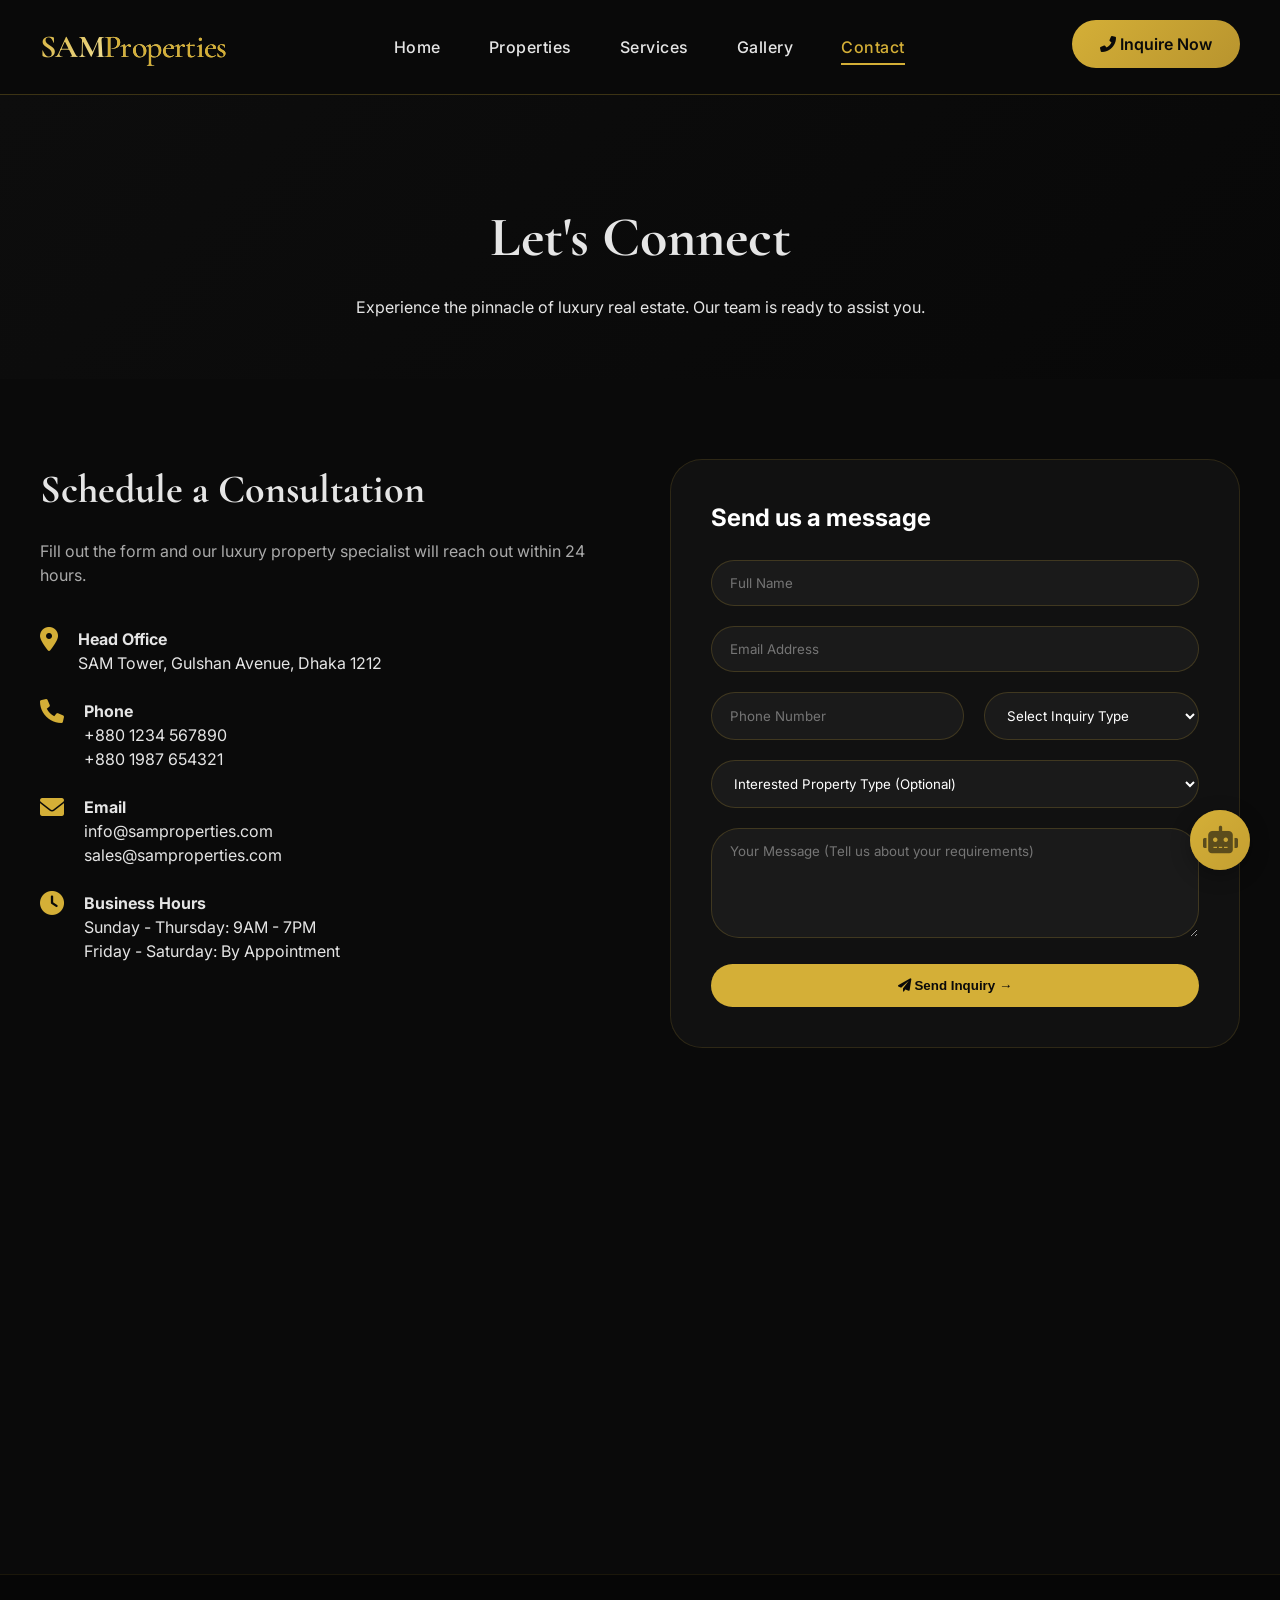
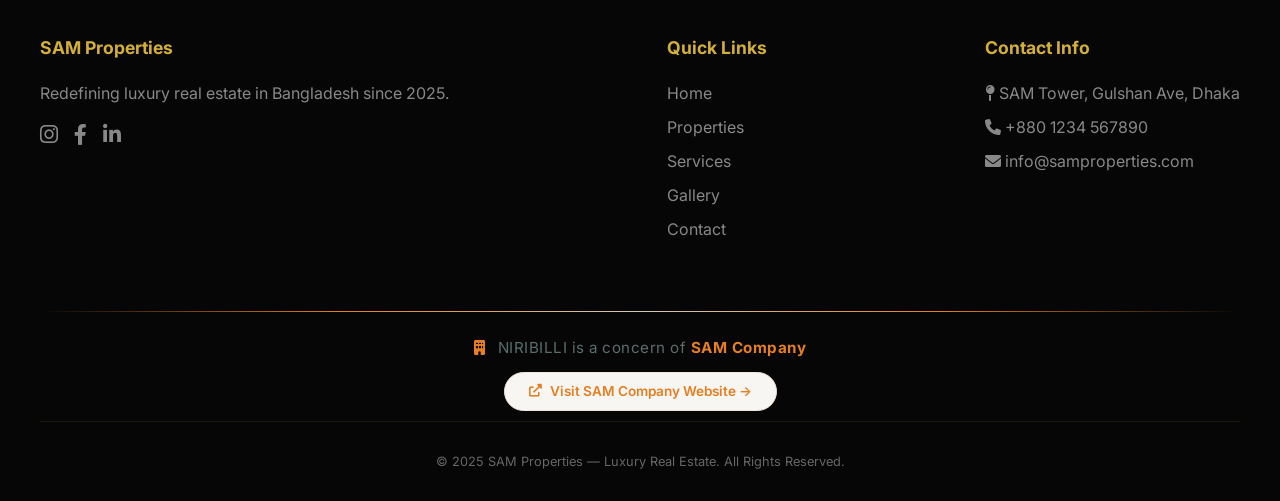
==== contact.html @ f9b3fdb7 "Integrate AI chat assistant into contact.html Added AI Property Assistant chat widget to contact pag" ====
<!DOCTYPE html>
<html lang="en">
<head>
  <meta charset="UTF-8">
  <meta name="viewport" content="width=device-width, initial-scale=1.0">
  <title>SAM Properties | Contact Us</title>
  <link rel="stylesheet" href="style.css">
  <link href="https://fonts.googleapis.com/css2?family=Cormorant+Garamond:wght@400;500;600;700&family=Inter:wght@300;400;500;600;700;800&display=swap" rel="stylesheet">
  <link rel="stylesheet" href="https://cdnjs.cloudflare.com/ajax/libs/font-awesome/6.0.0-beta3/css/all.min.css">
  <link rel="stylesheet" href="https://unpkg.com/aos@next/dist/aos.css" />
</head>
<body>
  <nav class="navbar">
    <div class="nav-container">
      <div class="logo">SAM<span>Properties</span></div>
      <ul class="nav-links">
        <li><a href="index.html">Home</a></li>
        <li><a href="properties.html">Properties</a></li>
        <li><a href="services.html">Services</a></li>
        <li><a href="gallery.html">Gallery</a></li>
        <li><a href="contact.html" class="active">Contact</a></li>
      </ul>
      <div class="nav-actions">
        <a href="contact.html" class="btn-luxury"><i class="fas fa-phone-alt"></i> Inquire Now</a>
      </div>
    </div>
  </nav>

  <section class="page-header">
    <div class="container">
      <h1 data-aos="fade-up">Let's Connect</h1>
      <p data-aos="fade-up" data-aos-delay="100">Experience the pinnacle of luxury real estate. Our team is ready to assist you.</p>
    </div>
  </section>

  <section class="contact-section">
    <div class="container">
      <div class="contact-wrapper">
        <div class="contact-info" data-aos="fade-right">
          <h2>Schedule a Consultation</h2>
          <p>Fill out the form and our luxury property specialist will reach out within 24 hours.</p>
          <div class="info-details">
            <div class="info-item">
              <i class="fas fa-map-marker-alt"></i>
              <div><strong>Head Office</strong><br>SAM Tower, Gulshan Avenue, Dhaka 1212</div>
            </div>
            <div class="info-item">
              <i class="fas fa-phone"></i>
              <div><strong>Phone</strong><br>+880 1234 567890<br>+880 1987 654321</div>
            </div>
            <div class="info-item">
              <i class="fas fa-envelope"></i>
              <div><strong>Email</strong><br>info@samproperties.com<br>sales@samproperties.com</div>
            </div>
            <div class="info-item">
              <i class="fas fa-clock"></i>
              <div><strong>Business Hours</strong><br>Sunday - Thursday: 9AM - 7PM<br>Friday - Saturday: By Appointment</div>
            </div>
          </div>
        </div>
        <div class="contact-form-wrapper" data-aos="fade-left">
          <h3>Send us a message</h3>
          <form id="contactForm">
            <div class="form-row">
              <input type="text" id="fullName" placeholder="Full Name" required>
              <input type="email" id="emailAddress" placeholder="Email Address" required>
            </div>
            <div class="form-row">
              <input type="tel" id="phoneNumber" placeholder="Phone Number" required>
              <select id="inquiryType" required>
                <option value="">Select Inquiry Type</option>
                <option value="buy">Looking to Buy</option>
                <option value="sell">Looking to Sell</option>
                <option value="invest">Investment Advisory</option>
                <option value="rent">Property Rental</option>
                <option value="other">Other</option>
              </select>
            </div>
                     <select id="propertyInterest" style="margin-bottom:20px; width:100%; padding:14px 18px; background:#1a1a1a; border:1px solid rgba(212,175,55,0.2); border-radius:28px; color:white;">
              <option value="">Interested Property Type (Optional)</option>
              <option value="apartment">Luxury Apartment</option>
              <option value="villa">Private Villa</option>
              <option value="penthouse">Penthouse</option>
              <option value="commercial">Commercial Space</option>
              <option value="land">Land/Plot</option>
            </select>
            

<!-- Extra fields for "Looking to Buy" – hidden by default -->
<div id="buyExtraFields" style="display: none;">
  <div class="form-row">
    <input type="text" id="buyPrice" placeholder="Expected Price (in Crore, e.g. 5.2)">
    <input type="text" id="buyPropertyName" placeholder="Exact Property Name">
  </div>
  <div class="form-row">
    <input type="text" id="buyArea" placeholder="Area (sq ft)">
    <input type="text" id="buyLocation" placeholder="Location (e.g. Gulshan, Banani)">
  </div>
</div>

            <textarea id="message" rows="5" placeholder="Your Message (Tell us about your requirements)" required></textarea>
            <button type="submit" class="btn-primary-full"><i class="fas fa-paper-plane"></i> Send Inquiry →</button>
          </form>
          <div id="formFeedback"></div>
        </div>
      </div>
    </div>
  </section>

  <section class="map-section">
    <iframe src="https://www.google.com/maps/embed?pb=!1m18!1m12!1m3!1d14602.588766248758!2d90.405822!3d23.780887!2m3!1f0!2f0!3f0!3m2!1i1024!2i768!4f13.1!3m3!1m2!1s0x3755c7e4b7c6b8e1%3A0x9b7e3f8c2a5d6e4f!2sGulshan%2C%20Dhaka!5e0!3m2!1sen!2sbd!4v1700000000000!5m2!1sen!2sbd" width="100%" height="400" style="border:0;" allowfullscreen="" loading="lazy"></iframe>
  </section>

  <footer>
    <div class="footer-container">
      <div class="footer-col">
        <h4>SAM Properties</h4>
        <p>Redefining luxury real estate in Bangladesh since 2025.</p>
        <div class="socials">
          <i class="fab fa-instagram"></i>
          <i class="fab fa-facebook-f"></i>
          <i class="fab fa-linkedin-in"></i>
        </div>
      </div>
      <div class="footer-col">
        <h4>Quick Links</h4>
        <a href="index.html">Home</a>
        <a href="properties.html">Properties</a>
        <a href="services.html">Services</a>
        <a href="gallery.html">Gallery</a>
        <a href="contact.html">Contact</a>
      </div>
      <div class="footer-col">
        <h4>Contact Info</h4>
        <p><i class="fas fa-map-pin"></i> SAM Tower, Gulshan Ave, Dhaka</p>
        <p><i class="fas fa-phone"></i> +880 1234 567890</p>
        <p><i class="fas fa-envelope"></i> info@samproperties.com</p>
      </div>
    </div>
    <div class="company-concern">
      <div class="concern-divider"></div>
      <div class="concern-content">
        <p class="concern-text"><i class="fas fa-building"></i> NIRIBILLI is a concern of <strong>SAM Company</strong></p>
        <a href="https://sambd.vercel.app" target="_blank" class="concern-link" rel="noopener noreferrer">
          <i class="fas fa-external-link-alt"></i> Visit SAM Company Website →
        </a>
      </div>
    </div>
    <div class="footer-bottom">© 2025 SAM Properties — Luxury Real Estate. All Rights Reserved.</div>
  </footer>
  <script src="https://unpkg.com/aos@next/dist/aos.js"></script>
  <script src="script.js"></script>

<!-- AI Property Assistant Widget -->
<div class="ai-chat-btn" id="aiChatBtn">
  <i class="fas fa-robot"></i>
  <span class="ai-pulse"></span>
</div>

<div class="ai-chat-widget" id="aiChatWidget">
  <div class="ai-chat-header">
    <i class="fas fa-robot"></i> SAM AI Assistant
    <button id="aiCloseChat"><i class="fas fa-times"></i></button>
  </div>
  <div class="ai-chat-messages" id="aiChatMessages">
    <div class="ai-message ai-bot">
      👋 Hi! I'm SAM AI. Ask me anything about our properties.<br>
      <strong>Examples:</strong><br>
      • "Show 3BHK villas in Gulshan under 10 crore"<br>
      • "Find apartments in Banani between 2 and 4 crore"<br>
      • "2 bedroom flat in Uttara above 1.5 crore"
    </div>
  </div>
  <div class="ai-chat-input">
    <input type="text" id="aiUserInput" placeholder="Ask me about properties...">
    <button id="aiSendBtn"><i class="fas fa-paper-plane"></i></button>
  </div>
</div>
  
</body>
</html>
---- style.css ----
* {
  margin: 0;
  padding: 0;
  box-sizing: border-box;
}

body {
  font-family: 'Inter', sans-serif;
  background: #0a0a0a;
  color: #e5e5e5;
  line-height: 1.5;
  overflow-x: hidden;
}

.container {
  max-width: 1280px;
  margin: 0 auto;
  padding: 0 40px;
}

/* ===== PREMIUM NAVIGATION ===== */
.navbar {
  background: rgba(10, 10, 10, 0.98);
  backdrop-filter: blur(12px);
  position: sticky;
  top: 0;
  z-index: 1000;
  border-bottom: 1px solid rgba(212, 175, 55, 0.25);
  transition: all 0.3s ease;
}

.nav-container {
  max-width: 1280px;
  margin: 0 auto;
  padding: 20px 40px;
  display: flex;
  justify-content: space-between;
  align-items: center;
  flex-wrap: wrap;
  gap: 20px;
}

.logo {
  font-family: 'Cormorant Garamond', serif;
  font-size: 2rem;
  font-weight: 700;
  letter-spacing: -0.02em;
  background: linear-gradient(135deg, #D4AF37, #F5E6A3, #D4AF37);
  -webkit-background-clip: text;
  background-clip: text;
  color: transparent;
}


/* Logo image styling */
.site-logo {
  max-height: 60px;      /* adjust to fit your navbar */
  width: auto;
  display: block;
}

/* If you want the logo to be clickable (link to home) */
.logo a {
  display: inline-block;
}


.logo span {
  font-weight: 500;
  color: #D4AF37;
  background: none;
}

.nav-links {
  display: flex;
  gap: 48px;
  list-style: none;
}

.nav-links a {
  text-decoration: none;
  font-weight: 500;
  color: #e5e5e5;
  transition: 0.3s;
  letter-spacing: 0.5px;
  position: relative;
}

.nav-links a::after {
  content: '';
  position: absolute;
  bottom: -8px;
  left: 0;
  width: 0;
  height: 2px;
  background: #D4AF37;
  transition: width 0.3s ease;
}

.nav-links a:hover::after,
.nav-links a.active::after {
  width: 100%;
}

.nav-links a:hover,
.nav-links a.active {
  color: #D4AF37;
}

.btn-luxury {
  background: linear-gradient(135deg, #D4AF37, #B8942E);
  border: none;
  color: #0a0a0a;
  padding: 12px 28px;
  border-radius: 40px;
  font-weight: 600;
  transition: all 0.3s;
  text-decoration: none;
  display: inline-block;
}

.btn-luxury:hover {
  transform: translateY(-2px);
  box-shadow: 0 10px 25px rgba(212, 175, 55, 0.3);
}

/* ===== HERO SECTION WITH SLIDER ===== */
.hero-luxury {
  position: relative;
  height: 90vh;
  min-height: 700px;
  overflow: hidden;
}

.hero-slider {
  position: absolute;
  top: 0;
  left: 0;
  width: 100%;
  height: 100%;
}

.slide {
  position: absolute;
  top: 0;
  left: 0;
  width: 100%;
  height: 100%;
  background-size: cover;
  background-position: center;
  opacity: 0;
  transition: opacity 1s ease;
}

.slide.active {
  opacity: 1;
}

.hero-overlay {
  position: absolute;
  inset: 0;
  background: linear-gradient(135deg, rgba(0,0,0,0.7) 0%, rgba(0,0,0,0.4) 100%);
  z-index: 1;
}

.hero-content {
  position: relative;
  z-index: 2;
  max-width: 700px;
  margin-left: 8%;
  height: 100%;
  display: flex;
  flex-direction: column;
  justify-content: center;
}

.hero-content::before {
  content: '';
  position: absolute;
  width: 400px;
  height: 400px;
  background: radial-gradient(circle, rgba(212,175,55,0.18), transparent 70%);
  top: 10%;
  left: -10%;
  z-index: -1;
  filter: blur(40px);
}

.hero-badge {
  background: rgba(212, 175, 55, 0.15);
  border: 1px solid rgba(212, 175, 55, 0.4);
  display: inline-block;
  padding: 8px 24px;
  border-radius: 40px;
  font-weight: 500;
  font-size: 0.8rem;
  color: #D4AF37;
  margin-bottom: 28px;
  letter-spacing: 2px;
  width: fit-content;
}

.hero-content h1 {
  font-family: 'Cormorant Garamond', serif;
  font-size: 5rem;
  font-weight: 700;
  line-height: 1.1;
  margin-bottom: 24px;
  color: white;
}

.hero-content h1 .gold {
  color: #D4AF37;
}


.hero-content h1 {
  letter-spacing: -2px;
}

.section-header h2 {
  letter-spacing: -1px;
}

.property-info p {
  line-height: 1.7;
  color: #b5b5b5;
}


.hero-content p {
  font-size: 1.1rem;
  margin-bottom: 40px;
  opacity: 0.85;
  max-width: 550px;
}

.slider-controls {
  position: absolute;
  bottom: 40px;
  right: 40px;
  z-index: 3;
  display: flex;
  gap: 12px;
}

.slider-controls button {
  width: 50px;
  height: 50px;
  border-radius: 50%;
  background: rgba(255,255,255,0.1);
  border: 1px solid rgba(212, 175, 55, 0.5);
  color: #D4AF37;
  cursor: pointer;
  transition: 0.3s;
  font-size: 1.2rem;
}

.slider-controls button:hover {
  background: #D4AF37;
  color: #0a0a0a;
}

.slider-dots {
  position: absolute;
  bottom: 40px;
  left: 50%;
  transform: translateX(-50%);
  display: flex;
  gap: 12px;
  z-index: 3;
}

.dot {
  width: 10px;
  height: 10px;
  border-radius: 50%;
  background: rgba(255,255,255,0.5);
  cursor: pointer;
  transition: 0.3s;
}

.dot.active {
  background: #D4AF37;
  width: 30px;
  border-radius: 10px;
}

.btn-primary {
  background: #D4AF37;
  border: none;
  padding: 14px 36px;
  border-radius: 40px;
  font-weight: 700;
  color: #0a0a0a;
  cursor: pointer;
  text-decoration: none;
  display: inline-block;
  transition: 0.3s;
}

.btn-primary:hover {
  background: #c4a02e;
  transform: translateY(-3px);
  box-shadow: 0 10px 25px rgba(212, 175, 55, 0.4);
}

.btn-outline {
  background: transparent;
  border: 1.5px solid white;
  padding: 12px 34px;
  border-radius: 40px;
  font-weight: 600;
  color: white;
  text-decoration: none;
  margin-left: 16px;
  transition: 0.3s;
}

.btn-outline:hover {
  background: white;
  color: #0a0a0a;
}

.btn-primary-large {
  background: linear-gradient(135deg, #D4AF37, #B8942E);
  padding: 16px 42px;
  border-radius: 50px;
  color: #0a0a0a;
  text-decoration: none;
  font-weight: 700;
  display: inline-block;
  transition: 0.3s;
}

.btn-primary-large:hover {
  transform: translateY(-3px);
  box-shadow: 0 15px 30px rgba(212, 175, 55, 0.3);
}

/* ===== STATS SECTION ===== */
.stats-section {
  background: #0d0d0d;
  padding: 80px 0;
  border-bottom: 1px solid rgba(212, 175, 55, 0.1);
}

.stats-grid {
  display: grid;
  grid-template-columns: repeat(auto-fit, minmax(200px, 1fr));
  gap: 40px;
  text-align: center;
}

.stat-card {
  padding: 20px;
}

.stat-number {
  font-family: 'Cormorant Garamond', serif;
  font-size: 3.5rem;
  font-weight: 800;
  color: #D4AF37;
  margin-bottom: 12px;
}

.stat-label {
  color: #aaa;
  letter-spacing: 1px;
  font-size: 0.9rem;
}

/* ===== FEATURED PROPERTIES ===== */
.featured-properties {
  padding: 100px 0;
  background: #0a0a0a;
}

.section-header {
  text-align: center;
  margin-bottom: 60px;
}

.section-tag {
  color: #D4AF37;
  letter-spacing: 3px;
  font-size: 0.8rem;
  display: block;
  margin-bottom: 16px;
}

.section-header h2 {
  font-family: 'Cormorant Garamond', serif;
  font-size: 3rem;
  color: white;
  margin-bottom: 16px;
}

.section-header p {
  color: #aaa;
  max-width: 600px;
  margin: 0 auto;
}

.property-grid {
  display: grid;
  grid-template-columns: repeat(auto-fit, minmax(350px, 1fr));
  gap: 40px;
}

.property-card {
  background: rgba(17,17,17,0.75);
  backdrop-filter: blur(14px);
  -webkit-backdrop-filter: blur(14px);
  border: 1px solid rgba(212, 175, 55, 0.18);
  border-radius: 28px;
  overflow: hidden;
  transition: all 0.45s ease;
  cursor: pointer;
  position: relative;
}


.property-card::after{
  content:'';
  position:absolute;
  inset:0;
  background:linear-gradient(to top, rgba(0,0,0,0.5), transparent 40%);
  opacity:0;
  transition:0.4s;
}

.property-card:hover::after{
  opacity:1;
}

.property-card:hover {
  transform: translateY(-12px) scale(1.01);
  border-color: #D4AF37;
  box-shadow:
    0 25px 50px rgba(0,0,0,0.5),
    0 0 25px rgba(212,175,55,0.12);
}


.property-img {
  width: 100%;
  height: 280px;
  object-fit: cover;
}

.property-info {
  padding: 28px;
}

.property-info h3 {
  font-size: 1.5rem;
  margin-bottom: 8px;
  color: white;
}

.property-location {
  color: #D4AF37;
  font-size: 0.85rem;
  margin-bottom: 12px;
}

.property-price {
  font-size: 1.4rem;
  font-weight: 700;
  color: #D4AF37;
  margin: 16px 0;
}

/* ===== SERVICES SHOWCASE ===== */
.services-showcase {
  padding: 80px 0;
  background: linear-gradient(135deg, #0d0d0d, #080808);
}

.services-grid {
  display: grid;
  grid-template-columns: repeat(auto-fit, minmax(300px, 1fr));
  gap: 40px;
}

.service-card {
  background: #111111;
  border: 1px solid rgba(212, 175, 55, 0.1);
  border-radius: 28px;
  padding: 40px 32px;
  text-align: center;
  transition: 0.3s;
}

.service-card:hover {
  border-color: #D4AF37;
  transform: translateY(-8px);
}

.service-icon i {
  font-size: 3rem;
  color: #D4AF37;
  margin-bottom: 24px;
}

.service-card h3 {
  font-size: 1.4rem;
  margin-bottom: 16px;
  color: white;
}

.service-card p {
  color: #aaa;
  line-height: 1.6;
}

/* ===== SERVICES PAGE ADDITIONAL STYLES ===== */
.services-category {
  padding: 80px 0;
}

.alt-bg {
  background: #0d0d0d;
}

.category-header {
  text-align: center;
  margin-bottom: 50px;
}

.category-header h2 {
  font-family: 'Cormorant Garamond', serif;
  font-size: 2.2rem;
  color: #D4AF37;
  margin-bottom: 12px;
}

.category-header h2 i {
  margin-right: 12px;
}

.category-header p {
  color: #aaa;
}

.services-grid-detailed {
  display: grid;
  grid-template-columns: repeat(auto-fit, minmax(320px, 1fr));
  gap: 35px;
}

.service-detailed-card {
  background: #111;
  border: 1px solid rgba(212, 175, 55, 0.15);
  border-radius: 28px;
  padding: 35px;
  transition: all 0.3s ease;
}

.service-detailed-card:hover {
  transform: translateY(-8px);
  border-color: #D4AF37;
  box-shadow: 0 20px 30px rgba(0,0,0,0.3);
}

.service-icon-large i {
  font-size: 3rem;
  color: #D4AF37;
  margin-bottom: 20px;
}

.service-detailed-card h3 {
  font-size: 1.5rem;
  margin-bottom: 15px;
  color: white;
}

.service-detailed-card p {
  color: #bbb;
  line-height: 1.6;
  margin-bottom: 20px;
}

.service-detailed-card ul {
  list-style: none;
  padding: 0;
}

.service-detailed-card ul li {
  padding: 8px 0;
  color: #aaa;
  display: flex;
  align-items: center;
  gap: 10px;
}

.service-detailed-card ul li i {
  color: #D4AF37;
}

.services-cta {
  padding: 80px 0;
  background: linear-gradient(135deg, #D4AF37, #B8942E);
  text-align: center;
}

.cta-content-simple h2 {
  font-family: 'Cormorant Garamond', serif;
  font-size: 2.5rem;
  color: #0a0a0a;
  margin-bottom: 16px;
}

.cta-content-simple p {
  color: #0a0a0a;
  margin-bottom: 32px;
  opacity: 0.9;
}

/* ===== PROPERTIES PAGE FILTERS ===== */
.page-header {
  background: linear-gradient(135deg, #0d0d0d, #080808);
  text-align: center;
  padding: 100px 20px 60px;
}

.page-header h1 {
  font-family: 'Cormorant Garamond', serif;
  font-size: 3.5rem;
  margin-bottom: 16px;
}

.filter-section {
  padding: 40px 0;
  background: #0a0a0a;
  border-bottom: 1px solid rgba(212, 175, 55, 0.1);
}

.filter-bar {
  display: flex;
  flex-wrap: wrap;
  gap: 20px;
  justify-content: center;
}

.filter-group {
  display: flex;
  flex-direction: column;
  gap: 8px;
}

.filter-group label {
  font-size: 0.8rem;
  color: #D4AF37;
  letter-spacing: 1px;
}

.filter-group select,
.filter-group input {
  padding: 12px 20px;
  background: #111;
  border: 1px solid rgba(212, 175, 55, 0.3);
  border-radius: 40px;
  color: white;
  font-family: inherit;
  cursor: pointer;
  min-width: 160px;
}

.filter-group input {
  min-width: 200px;
}

.filter-reset {
  display: flex;
  justify-content: space-between;
  align-items: center;
  margin-top: 30px;
  flex-wrap: wrap;
  gap: 20px;
}

.btn-reset {
  background: transparent;
  border: 1px solid rgba(212, 175, 55, 0.3);
  padding: 10px 24px;
  border-radius: 40px;
  color: #D4AF37;
  cursor: pointer;
  transition: 0.3s;
}

.btn-reset:hover {
  background: #D4AF37;
  color: #0a0a0a;
}

.results-count {
  color: #D4AF37;
  font-size: 0.9rem;
}

.properties-grid-section {
  padding: 60px 0;
}

.properties-grid {
  display: grid;
  grid-template-columns: repeat(auto-fit, minmax(350px, 1fr));
  gap: 40px;
}

.pagination {
  display: flex;
  justify-content: center;
  gap: 12px;
  margin-top: 50px;
}

.pagination button {
  padding: 10px 16px;
  background: #111;
  border: 1px solid rgba(212, 175, 55, 0.3);
  color: white;
  border-radius: 8px;
  cursor: pointer;
  transition: 0.3s;
}

.pagination button.active,
.pagination button:hover {
  background: #D4AF37;
  color: #0a0a0a;
  border-color: #D4AF37;
}

/* ===== GALLERY PAGE ===== */
.gallery-section {
  padding: 60px 0;
}

.gallery-filter {
  display: flex;
  justify-content: center;
  gap: 16px;
  margin-bottom: 50px;
  flex-wrap: wrap;
}

.filter-btn {
  padding: 10px 28px;
  background: transparent;
  border: 1px solid rgba(212, 175, 55, 0.3);
  color: #e5e5e5;
  border-radius: 40px;
  cursor: pointer;
  transition: 0.3s;
}

.filter-btn.active,
.filter-btn:hover {
  background: #D4AF37;
  color: #0a0a0a;
  border-color: #D4AF37;
}

.gallery-grid {
  display: grid;
  grid-template-columns: repeat(auto-fit, minmax(300px, 1fr));
  gap: 25px;
}

.gallery-item {
  position: relative;
  border-radius: 20px;
  overflow: hidden;
  cursor: pointer;
  aspect-ratio: 1;
}

.gallery-item img {
  width: 100%;
  height: 100%;
  object-fit: cover;
  transition: 0.4s;
}

.gallery-item:hover img {
  transform: scale(1.05);
}

.lightbox {
  display: none;
  position: fixed;
  top: 0;
  left: 0;
  width: 100%;
  height: 100%;
  background: rgba(0,0,0,0.95);
  z-index: 2000;
  justify-content: center;
  align-items: center;
}

.lightbox.active {
  display: flex;
}

.lightbox-img {
  max-width: 90%;
  max-height: 90%;
  border-radius: 16px;
}

.close-lightbox {
  position: absolute;
  top: 20px;
  right: 40px;
  font-size: 40px;
  color: white;
  cursor: pointer;
}

/* ===== CONTACT PAGE ===== */
.contact-section {
  padding: 80px 0;
}

.contact-wrapper {
  display: grid;
  grid-template-columns: repeat(auto-fit, minmax(400px, 1fr));
  gap: 60px;
}

.contact-info h2 {
  font-family: 'Cormorant Garamond', serif;
  font-size: 2.5rem;
  margin-bottom: 20px;
}

.contact-info p {
  color: #aaa;
  margin-bottom: 40px;
}

.info-details {
  display: flex;
  flex-direction: column;
  gap: 24px;
}

.info-item {
  display: flex;
  gap: 20px;
  align-items: flex-start;
}

.info-item i {
  font-size: 1.5rem;
  color: #D4AF37;
}

.contact-form-wrapper {
  background: #111;
  border: 1px solid rgba(212, 175, 55, 0.15);
  border-radius: 32px;
  padding: 40px;
}

.contact-form-wrapper h3 {
  font-size: 1.5rem;
  margin-bottom: 24px;
  color: white;
}

.form-row {
  display: flex;
  gap: 20px;
  margin-bottom: 20px;
  flex-wrap: wrap;
}

.form-row input,
.form-row select,
.contact-form-wrapper textarea,
.contact-form-wrapper select {
  flex: 1;
  padding: 14px 18px;
  background: #1a1a1a;
  border: 1px solid rgba(212, 175, 55, 0.2);
  border-radius: 28px;
  color: white;
  font-family: inherit;
}

.contact-form-wrapper textarea {
  width: 100%;
  margin-bottom: 20px;
}

.btn-primary-full {
  width: 100%;
  background: #D4AF37;
  padding: 14px;
  border: none;
  border-radius: 40px;
  font-weight: 700;
  color: #0a0a0a;
  cursor: pointer;
  transition: 0.3s;
}

.btn-primary-full:hover {
  background: #c4a02e;
}

.map-section {
  margin-top: 40px;
}

/* ===== FOOTER ===== */
footer {
  background: #060606;
  padding: 60px 40px 30px;
  border-top: 1px solid rgba(212, 175, 55, 0.1);
}

.footer-container {
  max-width: 1280px;
  margin: 0 auto;
  display: flex;
  flex-wrap: wrap;
  justify-content: space-between;
  gap: 50px;
  margin-bottom: 40px;
}

.footer-col h4 {
  color: #D4AF37;
  margin-bottom: 20px;
  font-size: 1.1rem;
}

.footer-col a,
.footer-col p {
  display: block;
  color: #888;
  text-decoration: none;
  margin: 10px 0;
  transition: 0.3s;
}

.footer-col a:hover {
  color: #D4AF37;
}

.socials {
  display: flex;
  gap: 16px;
  margin-top: 20px;
}

.socials i {
  font-size: 1.3rem;
  color: #888;
  transition: 0.3s;
  cursor: pointer;
}

.socials i:hover {
  color: #D4AF37;
}

.newsletter {
  display: flex;
  gap: 10px;
}

.newsletter input {
  flex: 1;
  padding: 12px 16px;
  background: #1a1a1a;
  border: 1px solid rgba(212, 175, 55, 0.2);
  border-radius: 40px;
  color: white;
}

.newsletter button {
  background: #D4AF37;
  border: none;
  width: 44px;
  border-radius: 44px;
  cursor: pointer;
  transition: 0.3s;
}

.newsletter button:hover {
  background: #c4a02e;
}

.footer-bottom {
  text-align: center;
  padding-top: 30px;
  border-top: 1px solid rgba(212, 175, 55, 0.1);
  color: #666;
  font-size: 0.8rem;
}

/* ===== RESPONSIVE ===== */
@media (max-width: 768px) {
  .container { padding: 0 24px; }
  .nav-container { flex-direction: column; }
  .hero-content h1 { font-size: 2.8rem; }
  .hero-content { margin: 0 5%; }
  .property-grid { grid-template-columns: 1fr; }
  .contact-wrapper { grid-template-columns: 1fr; }
  .filter-bar { flex-direction: column; align-items: stretch; }
  .filter-group select, .filter-group input { width: 100%; }
}


.btn-luxury,
.btn-primary,
.btn-primary-large {
  position: relative;
  overflow: hidden;
}

.btn-luxury::before,
.btn-primary::before,
.btn-primary-large::before {
  content: '';
  position: absolute;
  top: 0;
  left: -120%;
  width: 70%;
  height: 100%;
  background: rgba(255,255,255,0.2);
  transform: skewX(-25deg);
  transition: 0.7s;
}

.btn-luxury:hover::before,
.btn-primary:hover::before,
.btn-primary-large:hover::before {
  left: 140%;
}

.property-img {
  transition: transform 0.6s ease;
}

.property-card:hover .property-img {
  transform: scale(1.08);
}



body {
  animation: pageFade 0.8s ease;
}

@keyframes pageFade{
  from{
    opacity:0;
    transform:translateY(10px);
  }
  to{
    opacity:1;
    transform:translateY(0);
  }
}



html{
  scroll-behavior:smooth;
}



@keyframes floatCard{
  0%{transform:translateY(0);}
  50%{transform:translateY(-8px);}
  100%{transform:translateY(0);}
}

.no-results-icon{
  animation:floatCard 2.5s ease-in-out infinite;
}




/* ========== AI CHAT WIDGET ========== */
.ai-chat-btn {
  position: fixed;
  bottom: 30px;
  right: 30px;
  width: 60px;
  height: 60px;
  background: linear-gradient(135deg, #D4AF37, #B8942E);
  border-radius: 50%;
  display: flex;
  align-items: center;
  justify-content: center;
  cursor: pointer;
  box-shadow: 0 5px 20px rgba(0, 0, 0, 0.3);
  z-index: 10000;
  transition: all 0.3s ease;
}
.ai-chat-btn:hover {
  transform: scale(1.05);
  box-shadow: 0 8px 25px rgba(212, 175, 55, 0.4);
}
.ai-chat-btn i {
  font-size: 28px;
  color: #0a0a0a;
}
.ai-pulse {
  position: absolute;
  width: 100%;
  height: 100%;
  border-radius: 50%;
  background: rgba(212, 175, 55, 0.4);
  animation: pulse 1.5s infinite;
}
@keyframes pulse {
  0% {
    transform: scale(1);
    opacity: 0.6;
  }
  100% {
    transform: scale(1.5);
    opacity: 0;
  }
}
.ai-chat-widget {
  position: fixed;
  bottom: 100px;
  right: 30px;
  width: 380px;
  height: 550px;
  background: #1a1a1a;
  border-radius: 20px;
  box-shadow: 0 10px 30px rgba(0, 0, 0, 0.5);
  display: flex;
  flex-direction: column;
  overflow: hidden;
  z-index: 10000;
  border: 1px solid rgba(212, 175, 55, 0.4);
  transform: scale(0);
  opacity: 0;
  transition: transform 0.2s ease, opacity 0.2s ease;
  transform-origin: bottom right;
}
.ai-chat-widget.open {
  transform: scale(1);
  opacity: 1;
}
.ai-chat-header {
  background: #D4AF37;
  color: #0a0a0a;
  padding: 15px 20px;
  font-weight: bold;
  display: flex;
  justify-content: space-between;
  align-items: center;
  font-size: 1rem;
}
.ai-chat-header button {
  background: none;
  border: none;
  color: #0a0a0a;
  font-size: 18px;
  cursor: pointer;
  transition: 0.2s;
}
.ai-chat-header button:hover {
  transform: scale(1.1);
}
.ai-chat-messages {
  flex: 1;
  padding: 15px;
  overflow-y: auto;
  display: flex;
  flex-direction: column;
  gap: 12px;
  background: #111;
}
.ai-message {
  max-width: 85%;
  padding: 10px 14px;
  border-radius: 18px;
  font-size: 14px;
  line-height: 1.4;
  word-wrap: break-word;
}
.ai-bot {
  background: #2a2a2a;
  color: #eee;
  align-self: flex-start;
  border-bottom-left-radius: 4px;
}
.ai-user {
  background: #D4AF37;
  color: #0a0a0a;
  align-self: flex-end;
  border-bottom-right-radius: 4px;
}
.ai-chat-input {
  display: flex;
  padding: 12px;
  background: #0a0a0a;
  border-top: 1px solid #333;
}
.ai-chat-input input {
  flex: 1;
  padding: 10px;
  border: none;
  border-radius: 25px;
  background: #2a2a2a;
  color: white;
  outline: none;
  font-size: 14px;
}
.ai-chat-input input::placeholder {
  color: #888;
}
.ai-chat-input button {
  background: #D4AF37;
  border: none;
  width: 40px;
  border-radius: 50%;
  margin-left: 10px;
  cursor: pointer;
  color: #0a0a0a;
  transition: 0.2s;
}
.ai-chat-input button:hover {
  background: #c4a02e;
  transform: scale(1.02);
}
/* Mobile responsive */
@media (max-width: 500px) {
  .ai-chat-widget {
    width: 300px;
    height: 480px;
    right: 15px;
    bottom: 80px;
  }
  .ai-chat-btn {
    width: 50px;
    height: 50px;
    bottom: 20px;
    right: 20px;
  }
  .ai-chat-btn i {
    font-size: 24px;
  }
}


.heroImage img {
  width: min(100%, 420px);
  height: auto;
  filter: drop-shadow(0 20px 40px rgba(0, 0, 0, 0.6));
}





/* Company Concern Section */
.company-concern {
  margin-top: 30px;
  padding: 20px 0 10px;
}

.concern-divider {
  height: 1px;
  background: linear-gradient(90deg, transparent, #e67e22, #d4c9b0, #e67e22, transparent);
  margin-bottom: 25px;
}

.concern-content {
  text-align: center;
  display: flex;
  flex-direction: column;
  align-items: center;
  gap: 12px;
}

.concern-text {
  font-size: 0.95rem;
  color: #5a6e6b;
  letter-spacing: 0.5px;
}

.concern-text i {
  color: #e67e22;
  margin-right: 8px;
}

.concern-text strong {
  color: #e67e22;
  font-weight: 700;
}

.concern-link {
  display: inline-flex;
  align-items: center;
  gap: 8px;
  background: #f8f6f2;
  padding: 8px 24px;
  border-radius: 40px;
  text-decoration: none;
  color: #e67e22;
  font-weight: 600;
  font-size: 0.85rem;
  transition: all 0.2s ease;
  border: 1px solid #f0e5d8;
}

.concern-link i {
  font-size: 0.8rem;
}

.concern-link:hover {
  background: #e67e22;
  color: white;
  border-color: #e67e22;
  transform: translateY(-2px);
}

@media (max-width: 768px) {
  .concern-text {
    font-size: 0.8rem;
  }
  .concern-link {
    padding: 6px 18px;
    font-size: 0.75rem;
  }
}
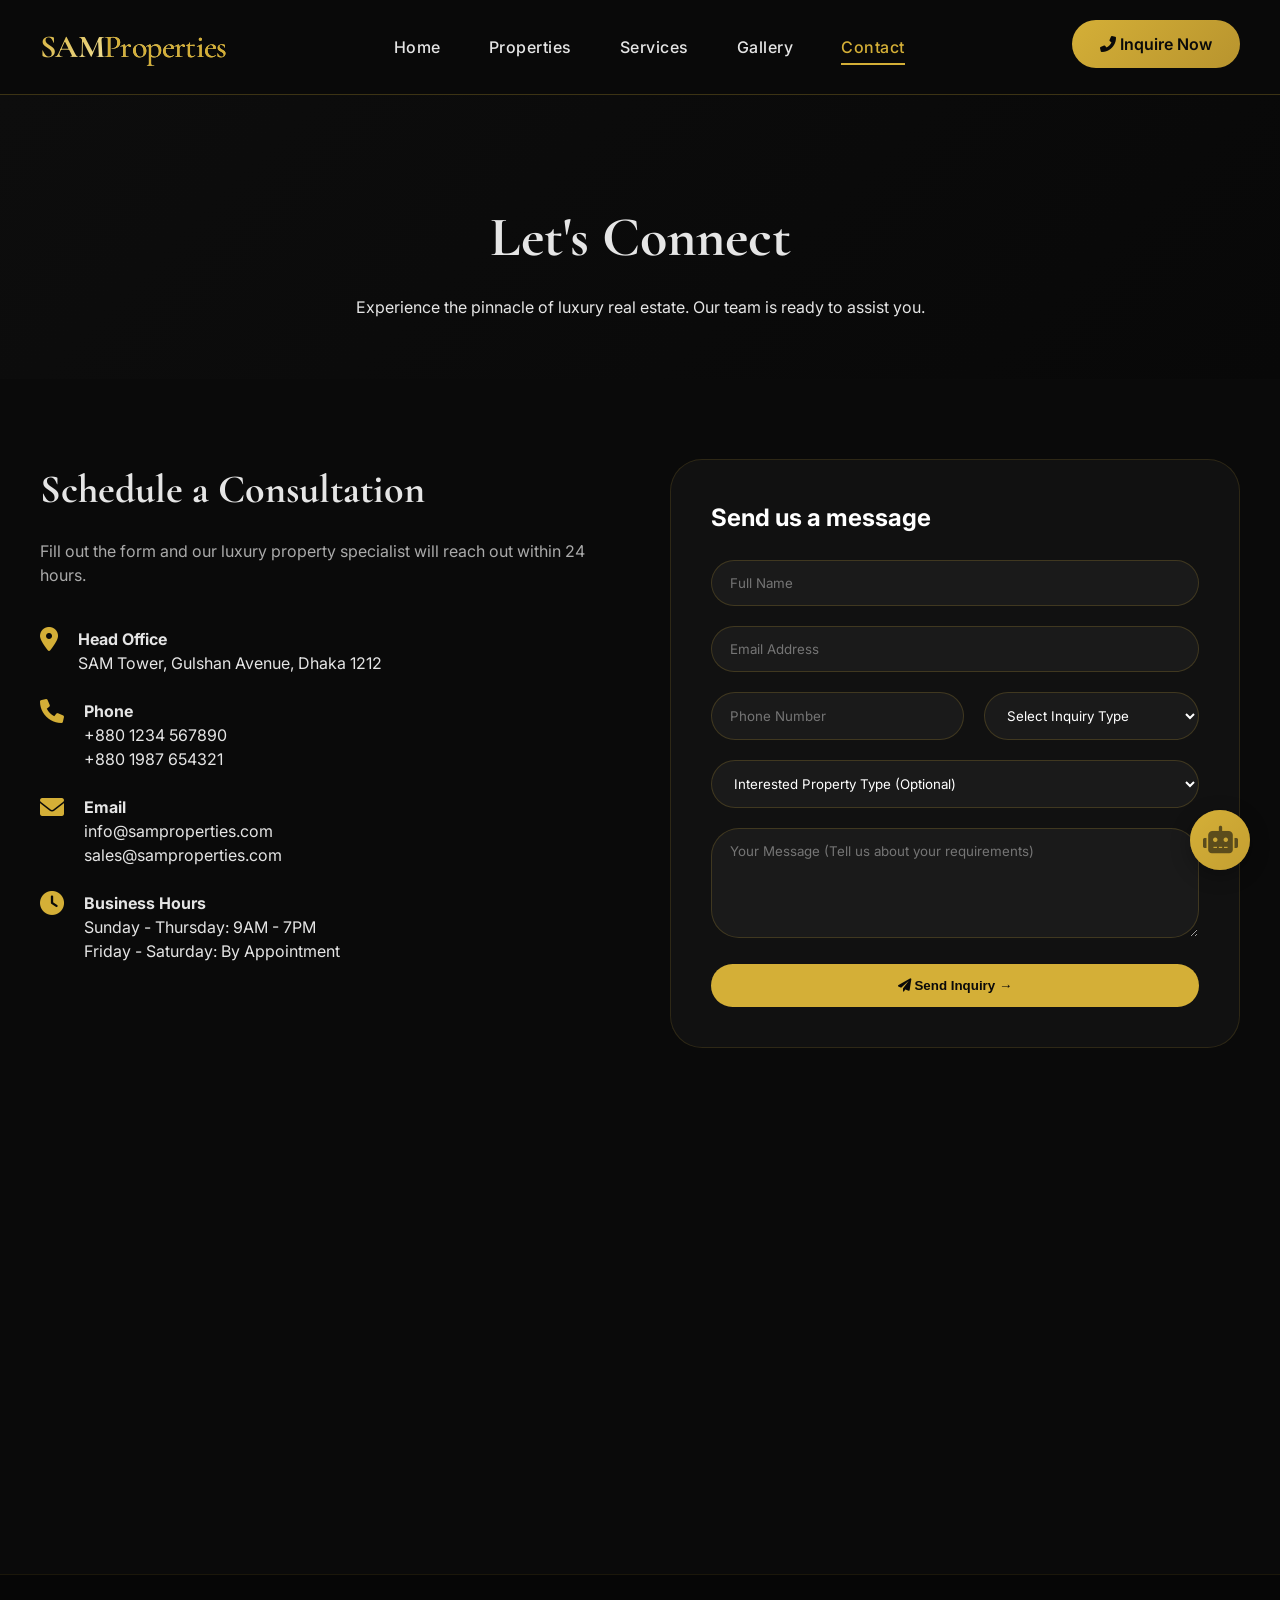
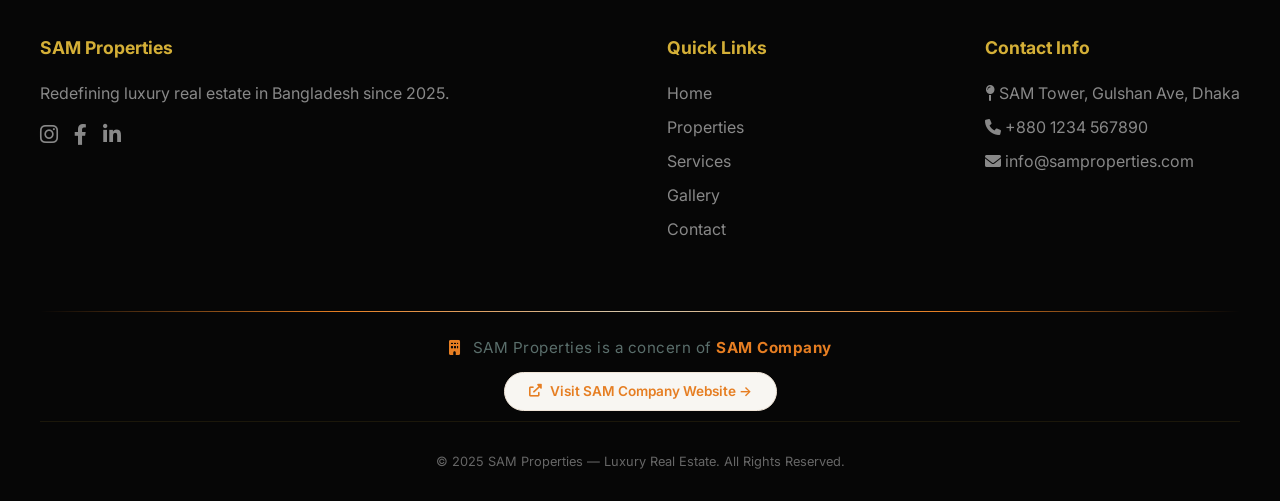
==== commit 915d9856: "Update concern text for SAM Properties" ====
--- a/contact.html
+++ b/contact.html
@@ -140,7 +140,7 @@
     <div class="company-concern">
       <div class="concern-divider"></div>
       <div class="concern-content">
-        <p class="concern-text"><i class="fas fa-building"></i> NIRIBILLI is a concern of <strong>SAM Company</strong></p>
+        <p class="concern-text"><i class="fas fa-building"></i> SAM Properties is a concern of <strong>SAM Company</strong></p>
         <a href="https://sambd.vercel.app" target="_blank" class="concern-link" rel="noopener noreferrer">
           <i class="fas fa-external-link-alt"></i> Visit SAM Company Website →
         </a>
--- a/style.css
+++ b/style.css
@@ -1343,3 +1343,165 @@
     font-size: 0.75rem;
   }
 }
+
+/* ===== AI CHAT WIDGET ===== */
+.ai-chat-btn {
+  position: fixed;
+  bottom: 30px;
+  right: 30px;
+  width: 60px;
+  height: 60px;
+  background: linear-gradient(135deg, #D4AF37, #B8942E);
+  border-radius: 50%;
+  display: flex;
+  align-items: center;
+  justify-content: center;
+  cursor: pointer;
+  box-shadow: 0 5px 20px rgba(0, 0, 0, 0.3);
+  z-index: 10000;
+  transition: all 0.3s ease;
+}
+.ai-chat-btn:hover {
+  transform: scale(1.05);
+  box-shadow: 0 8px 25px rgba(212, 175, 55, 0.4);
+}
+.ai-chat-btn i {
+  font-size: 28px;
+  color: #0a0a0a;
+}
+.ai-pulse {
+  position: absolute;
+  width: 100%;
+  height: 100%;
+  border-radius: 50%;
+  background: rgba(212, 175, 55, 0.4);
+  animation: pulse 1.5s infinite;
+}
+@keyframes pulse {
+  0% { transform: scale(1); opacity: 0.6; }
+  100% { transform: scale(1.5); opacity: 0; }
+}
+.ai-chat-widget {
+  position: fixed;
+  bottom: 100px;
+  right: 30px;
+  width: 380px;
+  height: 550px;
+  background: #1a1a1a;
+  border-radius: 20px;
+  box-shadow: 0 10px 30px rgba(0, 0, 0, 0.5);
+  display: flex;
+  flex-direction: column;
+  overflow: hidden;
+  z-index: 10000;
+  border: 1px solid rgba(212, 175, 55, 0.4);
+  transform: scale(0);
+  opacity: 0;
+  transition: transform 0.2s ease, opacity 0.2s ease;
+  transform-origin: bottom right;
+}
+.ai-chat-widget.open {
+  transform: scale(1);
+  opacity: 1;
+}
+.ai-chat-header {
+  background: #D4AF37;
+  color: #0a0a0a;
+  padding: 15px 20px;
+  font-weight: bold;
+  display: flex;
+  justify-content: space-between;
+  align-items: center;
+  font-size: 1rem;
+}
+.ai-chat-header button {
+  background: none;
+  border: none;
+  color: #0a0a0a;
+  font-size: 18px;
+  cursor: pointer;
+}
+.ai-chat-header button:hover {
+  transform: scale(1.1);
+}
+.ai-chat-messages {
+  flex: 1;
+  padding: 15px;
+  overflow-y: auto;
+  display: flex;
+  flex-direction: column;
+  gap: 12px;
+  background: #111;
+}
+.ai-message {
+  max-width: 85%;
+  padding: 10px 14px;
+  border-radius: 18px;
+  font-size: 14px;
+  line-height: 1.4;
+  word-wrap: break-word;
+}
+.ai-bot {
+  background: #2a2a2a;
+  color: #eee;
+  align-self: flex-start;
+  border-bottom-left-radius: 4px;
+}
+.ai-user {
+  background: #D4AF37;
+  color: #0a0a0a;
+  align-self: flex-end;
+  border-bottom-right-radius: 4px;
+}
+.ai-chat-input {
+  display: flex;
+  padding: 12px;
+  background: #0a0a0a;
+  border-top: 1px solid #333;
+}
+.ai-chat-input input {
+  flex: 1;
+  padding: 10px;
+  border: none;
+  border-radius: 25px;
+  background: #2a2a2a;
+  color: white;
+  outline: none;
+  font-size: 14px;
+}
+.ai-chat-input input::placeholder {
+  color: #888;
+}
+.ai-chat-input button {
+  background: #D4AF37;
+  border: none;
+  width: 40px;
+  border-radius: 50%;
+  margin-left: 10px;
+  cursor: pointer;
+  color: #0a0a0a;
+  transition: 0.2s;
+}
+.ai-chat-input button:hover {
+  background: #c4a02e;
+  transform: scale(1.02);
+}
+/* Mobile responsive */
+@media (max-width: 500px) {
+  .ai-chat-widget {
+    width: 300px;
+    height: 480px;
+    right: 15px;
+    bottom: 80px;
+  }
+  .ai-chat-btn {
+    width: 50px;
+    height: 50px;
+    bottom: 20px;
+    right: 20px;
+  }
+  .ai-chat-btn i {
+    font-size: 24px;
+  }
+}
+
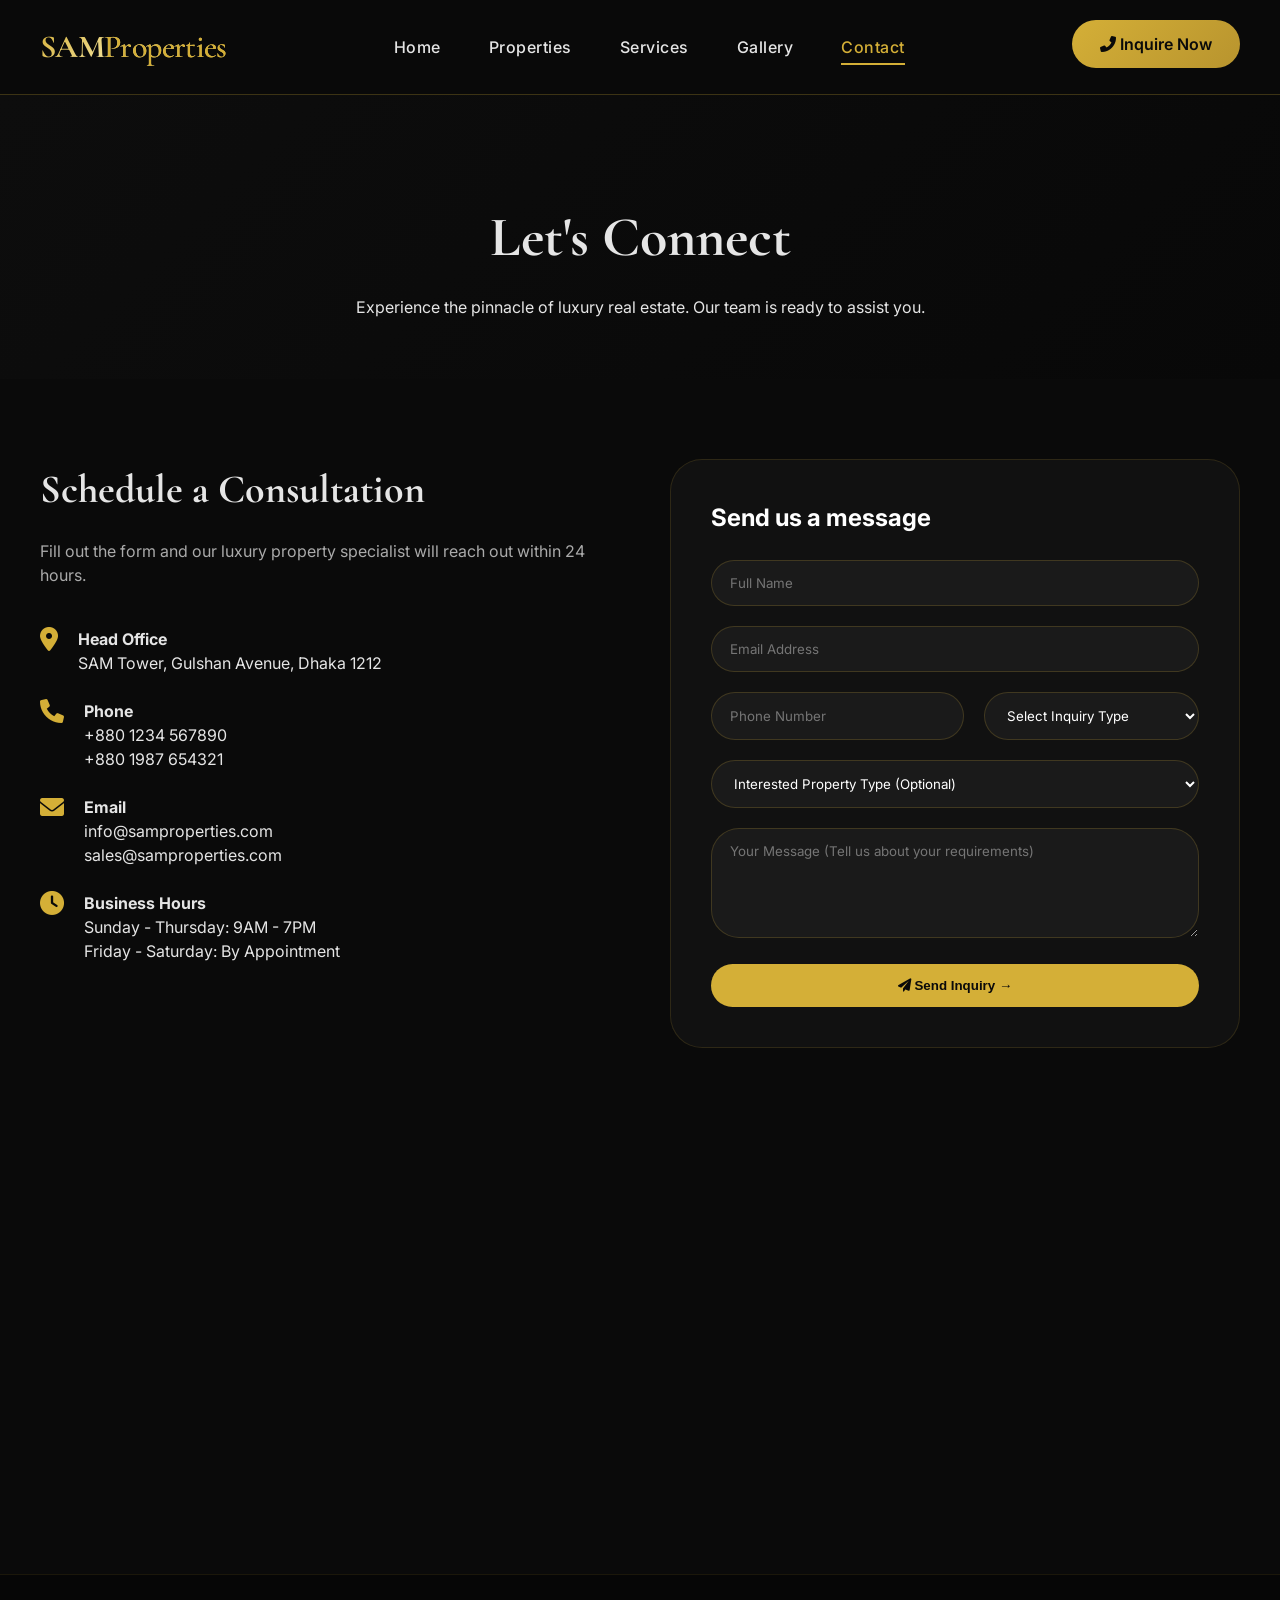
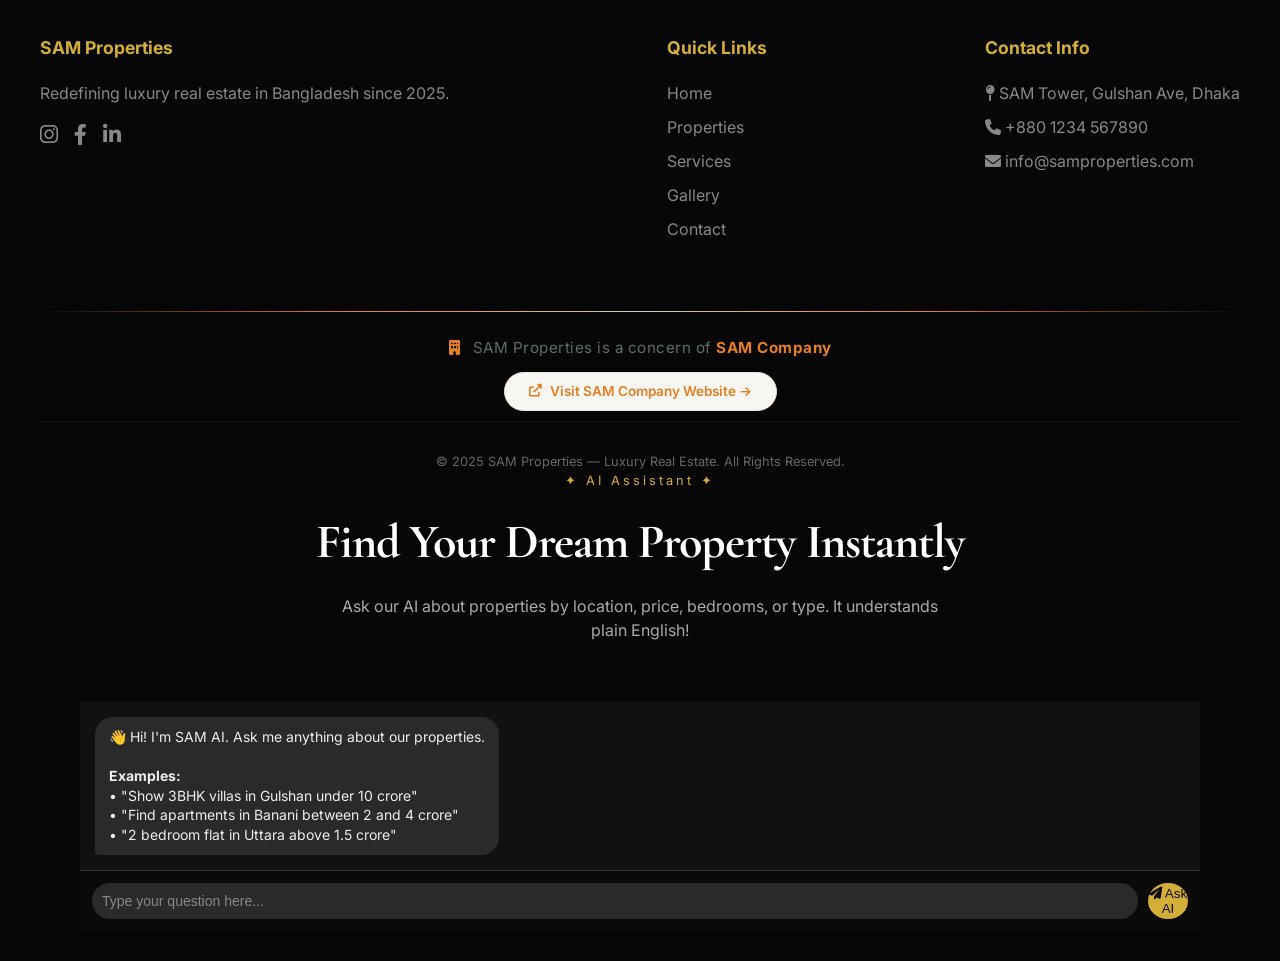
==== commit 3ba50caa: "Add AI Property Assistant section to contact.html Added an AI property assistant section to the cont" ====
--- a/contact.html
+++ b/contact.html
@@ -147,35 +147,40 @@
       </div>
     </div>
     <div class="footer-bottom">© 2025 SAM Properties — Luxury Real Estate. All Rights Reserved.</div>
+
+<!-- ===== AI PROPERTY ASSISTANT SECTION ===== -->
+<section class="ai-assistant-section">
+  <div class="container">
+    <div class="section-header" data-aos="fade-up">
+      <span class="section-tag">✦ AI Assistant ✦</span>
+      <h2>Find Your Dream Property Instantly</h2>
+      <p>Ask our AI about properties by location, price, bedrooms, or type. It understands plain English!</p>
+    </div>
+    <div class="ai-assistant-wrapper" data-aos="fade-up">
+      <div class="ai-chat-container">
+        <div class="ai-chat-messages" id="aiChatMessages">
+          <div class="ai-message ai-bot">
+            👋 Hi! I'm SAM AI. Ask me anything about our properties.<br><br>
+            <strong>Examples:</strong><br>
+            • "Show 3BHK villas in Gulshan under 10 crore"<br>
+            • "Find apartments in Banani between 2 and 4 crore"<br>
+            • "2 bedroom flat in Uttara above 1.5 crore"
+          </div>
+        </div>
+        <div class="ai-chat-input">
+          <input type="text" id="aiUserInput" placeholder="Type your question here...">
+          <button id="aiSendBtn"><i class="fas fa-paper-plane"></i> Ask AI</button>
+        </div>
+      </div>
+    </div>
+  </div>
+</section>
+    
   </footer>
   <script src="https://unpkg.com/aos@next/dist/aos.js"></script>
   <script src="script.js"></script>
 
-<!-- AI Property Assistant Widget -->
-<div class="ai-chat-btn" id="aiChatBtn">
-  <i class="fas fa-robot"></i>
-  <span class="ai-pulse"></span>
-</div>
 
-<div class="ai-chat-widget" id="aiChatWidget">
-  <div class="ai-chat-header">
-    <i class="fas fa-robot"></i> SAM AI Assistant
-    <button id="aiCloseChat"><i class="fas fa-times"></i></button>
-  </div>
-  <div class="ai-chat-messages" id="aiChatMessages">
-    <div class="ai-message ai-bot">
-      👋 Hi! I'm SAM AI. Ask me anything about our properties.<br>
-      <strong>Examples:</strong><br>
-      • "Show 3BHK villas in Gulshan under 10 crore"<br>
-      • "Find apartments in Banani between 2 and 4 crore"<br>
-      • "2 bedroom flat in Uttara above 1.5 crore"
-    </div>
-  </div>
-  <div class="ai-chat-input">
-    <input type="text" id="aiUserInput" placeholder="Ask me about properties...">
-    <button id="aiSendBtn"><i class="fas fa-paper-plane"></i></button>
-  </div>
-</div>
   
 </body>
 </html>
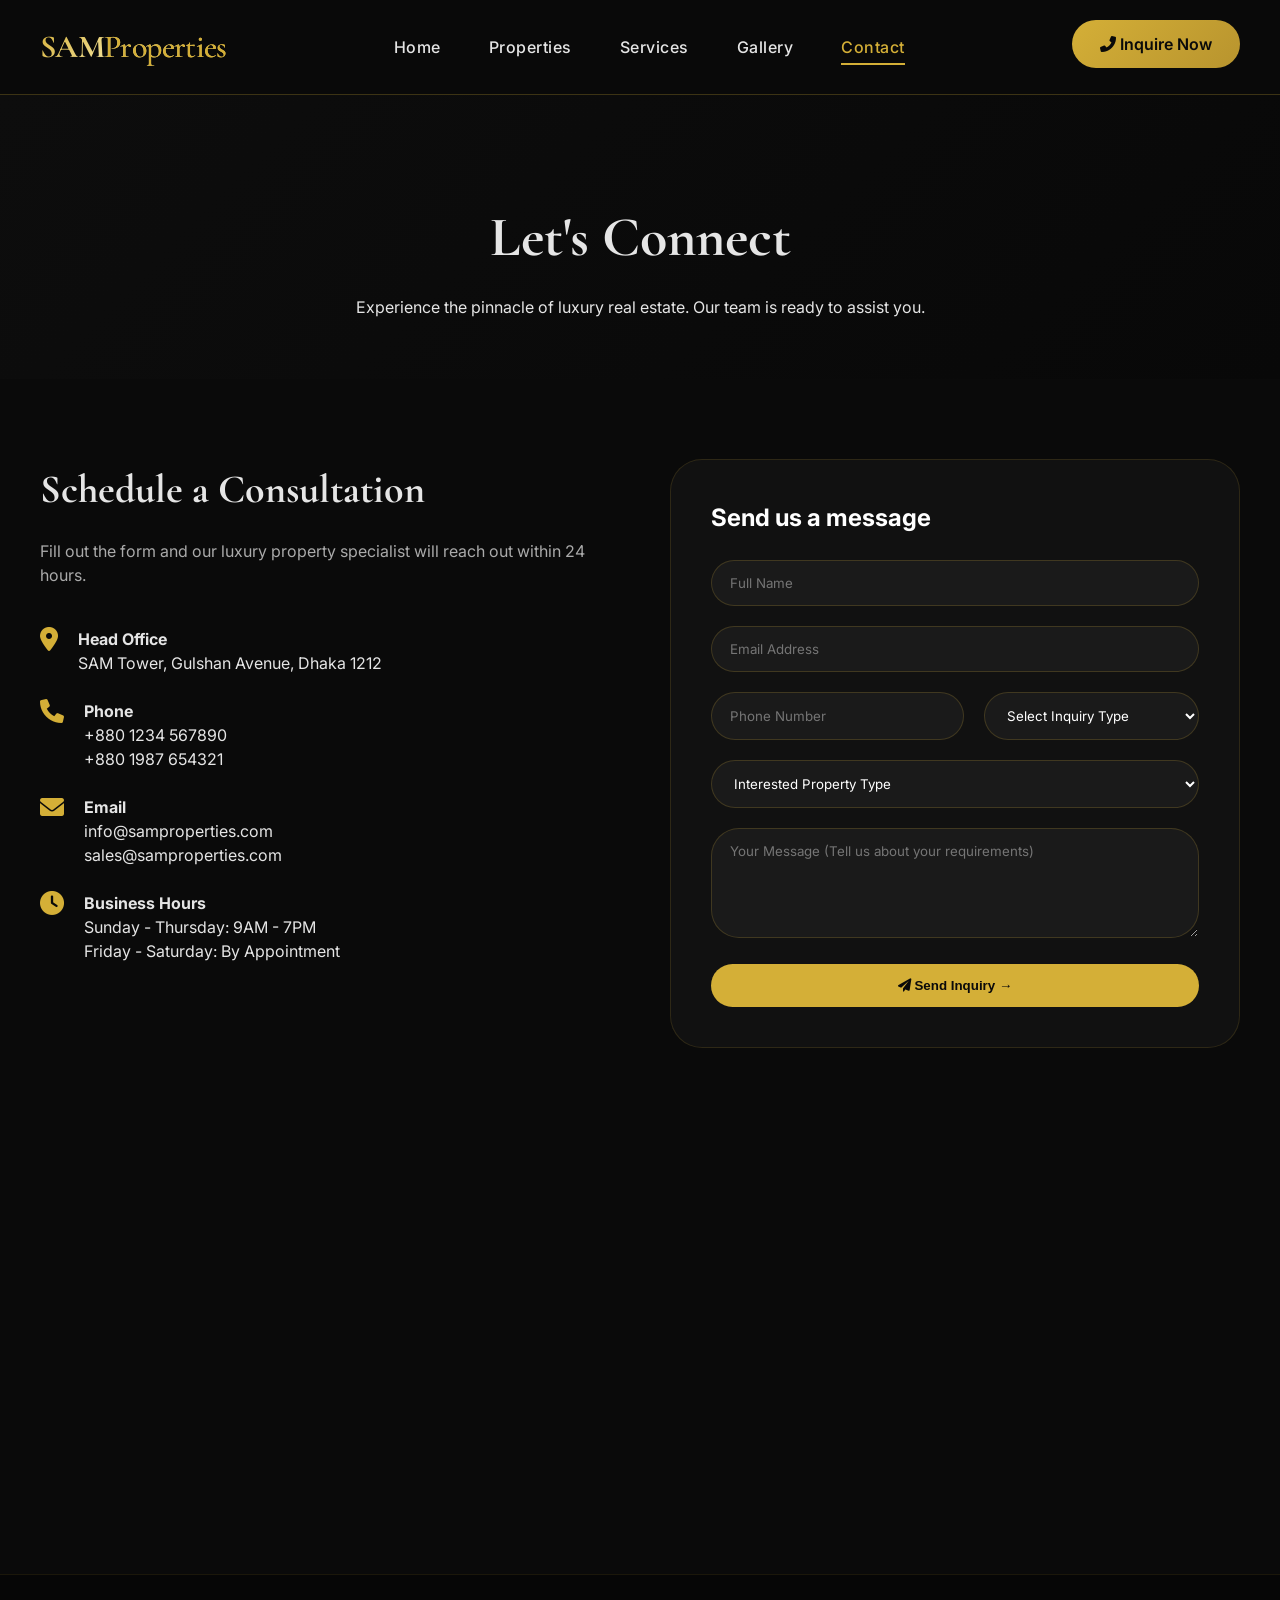
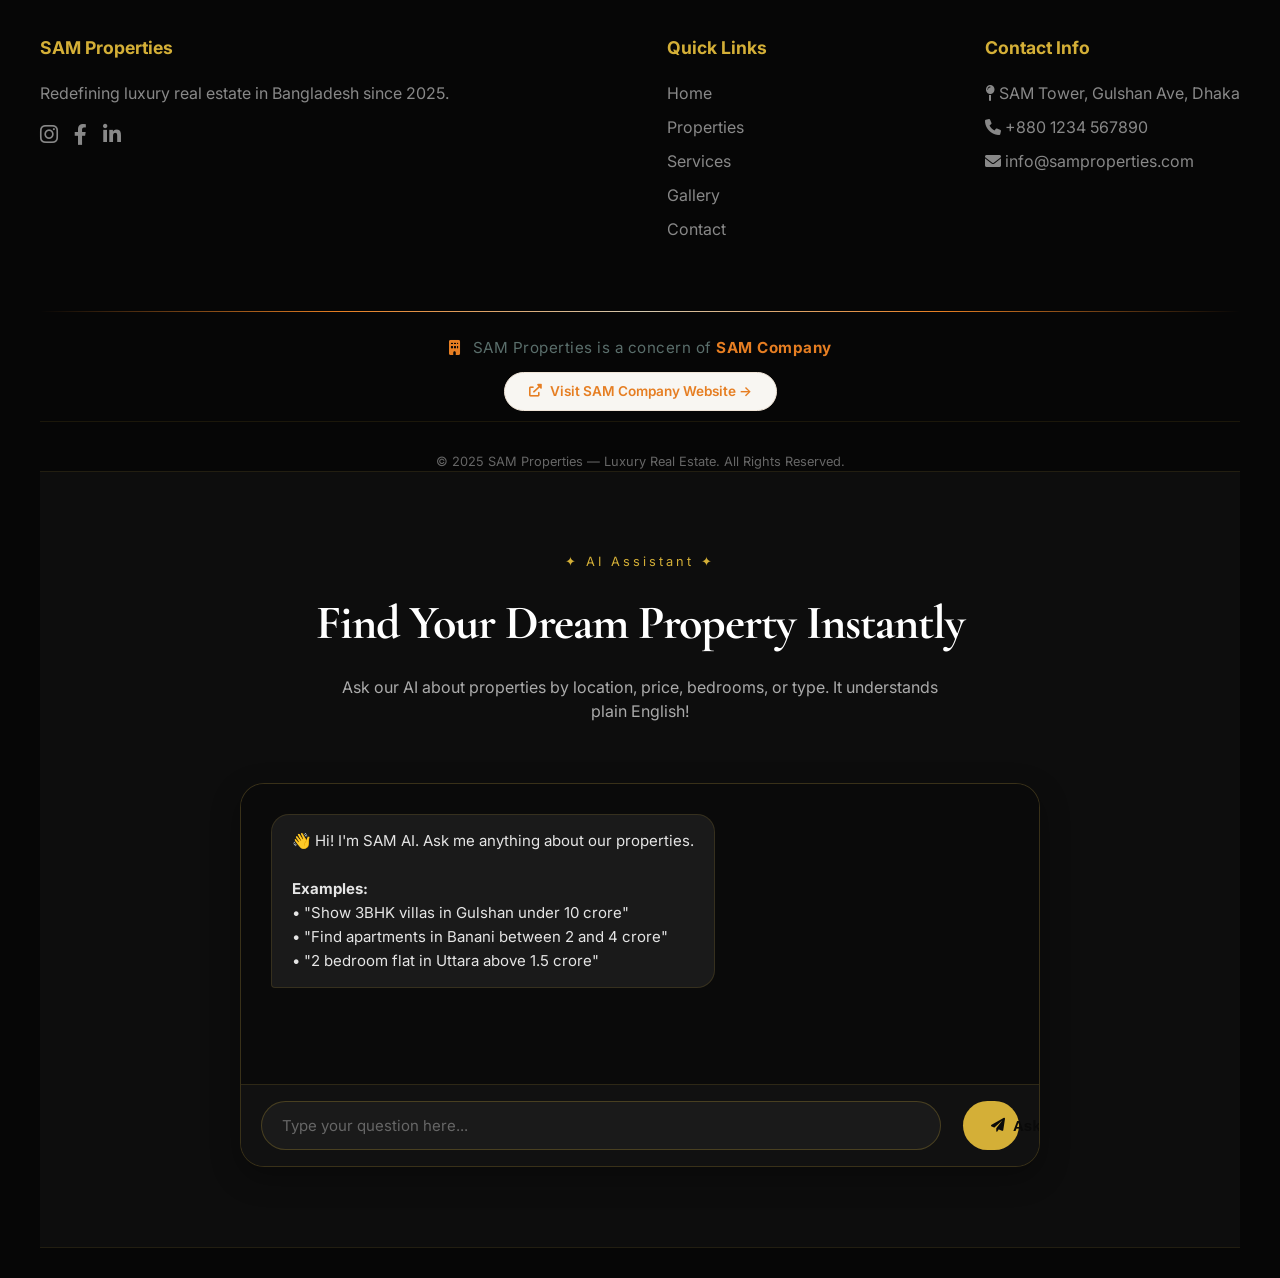
==== commit b0b4b9f1: "Update placeholder text in property interest dropdown" ====
--- a/contact.html
+++ b/contact.html
@@ -77,7 +77,7 @@
               </select>
             </div>
                      <select id="propertyInterest" style="margin-bottom:20px; width:100%; padding:14px 18px; background:#1a1a1a; border:1px solid rgba(212,175,55,0.2); border-radius:28px; color:white;">
-              <option value="">Interested Property Type (Optional)</option>
+              <option value="">Interested Property Type </option>
               <option value="apartment">Luxury Apartment</option>
               <option value="villa">Private Villa</option>
               <option value="penthouse">Penthouse</option>
--- a/style.css
+++ b/style.css
@@ -1505,3 +1505,616 @@
   }
 }
 
+
+/* ===== AI ASSISTANT SECTION (Full Page) ===== */
+.ai-assistant-section {
+  padding: 80px 0;
+  background: #0d0d0d;
+  border-top: 1px solid rgba(212, 175, 55, 0.1);
+  border-bottom: 1px solid rgba(212, 175, 55, 0.1);
+}
+
+.ai-assistant-wrapper {
+  max-width: 800px;
+  margin: 0 auto;
+}
+
+.ai-chat-container {
+  background: #111;
+  border: 1px solid rgba(212, 175, 55, 0.2);
+  border-radius: 24px;
+  overflow: hidden;
+  box-shadow: 0 10px 30px rgba(0, 0, 0, 0.3);
+}
+
+.ai-chat-messages {
+  padding: 30px;
+  min-height: 300px;
+  max-height: 500px;
+  overflow-y: auto;
+  display: flex;
+  flex-direction: column;
+  gap: 16px;
+  background: #0a0a0a;
+}
+
+.ai-message {
+  max-width: 85%;
+  padding: 14px 20px;
+  border-radius: 18px;
+  font-size: 15px;
+  line-height: 1.6;
+  word-wrap: break-word;
+  animation: fadeIn 0.3s ease;
+}
+
+@keyframes fadeIn {
+  from { opacity: 0; transform: translateY(10px); }
+  to { opacity: 1; transform: translateY(0); }
+}
+
+.ai-bot {
+  background: #1a1a1a;
+  color: #e5e5e5;
+  align-self: flex-start;
+  border-bottom-left-radius: 4px;
+  border: 1px solid rgba(212, 175, 55, 0.15);
+}
+
+.ai-user {
+  background: #D4AF37;
+  color: #0a0a0a;
+  align-self: flex-end;
+  border-bottom-right-radius: 4px;
+}
+
+.ai-chat-input {
+  display: flex;
+  padding: 16px 20px;
+  background: #111;
+  border-top: 1px solid rgba(212, 175, 55, 0.15);
+  gap: 12px;
+}
+
+.ai-chat-input input {
+  flex: 1;
+  padding: 14px 20px;
+  border: 1px solid rgba(212, 175, 55, 0.25);
+  border-radius: 40px;
+  background: #1a1a1a;
+  color: white;
+  font-family: inherit;
+  font-size: 15px;
+  outline: none;
+  transition: 0.3s;
+}
+
+.ai-chat-input input:focus {
+  border-color: #D4AF37;
+  box-shadow: 0 0 0 3px rgba(212, 175, 55, 0.1);
+}
+
+.ai-chat-input input::placeholder {
+  color: #666;
+}
+
+.ai-chat-input button {
+  background: #D4AF37;
+  border: none;
+  padding: 14px 28px;
+  border-radius: 40px;
+  color: #0a0a0a;
+  font-weight: 700;
+  font-size: 15px;
+  cursor: pointer;
+  transition: 0.3s;
+  display: flex;
+  align-items: center;
+  gap: 8px;
+  white-space: nowrap;
+}
+
+.ai-chat-input button:hover {
+  background: #c4a02e;
+  transform: scale(1.02);
+}
+
+.ai-chat-input button i {
+  font-size: 14px;
+}
+
+/* Property suggestion cards inside AI */
+.ai-property-suggestion {
+  background: #1a1a1a;
+  border: 1px solid rgba(212, 175, 55, 0.2);
+  border-radius: 16px;
+  padding: 16px 20px;
+  margin-bottom: 12px;
+  transition: 0.3s;
+}
+
+.ai-property-suggestion:hover {
+  border-color: #D4AF37;
+  transform: translateX(4px);
+}
+
+.ai-property-suggestion .prop-name {
+  color: #D4AF37;
+  font-weight: 700;
+  font-size: 16px;
+}
+
+.ai-property-suggestion .prop-details {
+  color: #aaa;
+  font-size: 14px;
+  margin: 6px 0 10px 0;
+}
+
+.ai-property-suggestion .view-btn {
+  background: #D4AF37;
+  border: none;
+  padding: 8px 18px;
+  border-radius: 30px;
+  color: #0a0a0a;
+  font-weight: 600;
+  cursor: pointer;
+  font-size: 13px;
+  transition: 0.3s;
+}
+
+.ai-property-suggestion .view-btn:hover {
+  background: #c4a02e;
+  transform: scale(1.02);
+}
+
+/* Responsive */
+@media (max-width: 768px) {
+  .ai-assistant-section {
+    padding: 50px 0;
+  }
+  .ai-chat-messages {
+    padding: 20px;
+    min-height: 250px;
+    max-height: 400px;
+  }
+  .ai-chat-input {
+    flex-direction: column;
+    gap: 10px;
+  }
+  .ai-chat-input button {
+    justify-content: center;
+  }
+}
+
+
+/* ============================================
+   25X BETTER – PREMIUM ADDITIONS (ADD ONLY)
+   ============================================ */
+
+/* 1. PAGE LOADER */
+#pageLoader {
+    position: fixed;
+    top: 0;
+    left: 0;
+    width: 100%;
+    height: 100%;
+    background: #0a0a0a;
+    display: flex;
+    flex-direction: column;
+    align-items: center;
+    justify-content: center;
+    z-index: 999999;
+    transition: opacity 0.6s;
+}
+#pageLoader.hidden {
+    opacity: 0;
+    pointer-events: none;
+}
+.loader-spinner {
+    width: 60px;
+    height: 60px;
+    border: 4px solid #2a2a2a;
+    border-top: 4px solid #D4AF37;
+    border-radius: 50%;
+    animation: spin 1s linear infinite;
+}
+@keyframes spin {
+    0% { transform: rotate(0deg); }
+    100% { transform: rotate(360deg); }
+}
+.loader-text {
+    margin-top: 20px;
+    color: #D4AF37;
+    font-family: 'Cormorant Garamond', serif;
+    font-size: 1.4rem;
+    letter-spacing: 3px;
+}
+
+/* 2. SCROLL PROGRESS BAR */
+#scrollProgress {
+    position: fixed;
+    top: 0;
+    left: 0;
+    width: 0%;
+    height: 4px;
+    background: linear-gradient(90deg, #D4AF37, #F5E6A3, #D4AF37);
+    z-index: 10000;
+    transition: width 0.1s;
+}
+
+/* 3. BACK TO TOP BUTTON */
+#backToTop {
+    position: fixed;
+    bottom: 100px;
+    right: 30px;
+    width: 50px;
+    height: 50px;
+    background: #D4AF37;
+    border: none;
+    border-radius: 50%;
+    color: #0a0a0a;
+    font-size: 22px;
+    cursor: pointer;
+    z-index: 9999;
+    opacity: 0;
+    transform: scale(0);
+    transition: 0.3s;
+    box-shadow: 0 4px 15px rgba(212, 175, 55, 0.4);
+}
+#backToTop.show {
+    opacity: 1;
+    transform: scale(1);
+}
+#backToTop:hover {
+    transform: scale(1.1) translateY(-3px);
+}
+
+/* 4. TOAST NOTIFICATIONS */
+.toast-container {
+    position: fixed;
+    top: 90px;
+    right: 20px;
+    z-index: 99999;
+    display: flex;
+    flex-direction: column;
+    gap: 10px;
+}
+.toast {
+    padding: 14px 24px;
+    border-radius: 12px;
+    color: #0a0a0a;
+    font-weight: 600;
+    font-size: 14px;
+    box-shadow: 0 4px 20px rgba(0,0,0,0.2);
+    animation: slideInRight 0.4s ease;
+    max-width: 350px;
+    background: #D4AF37;
+    border-left: 4px solid #b8942e;
+}
+.toast.success { background: #2e7d32; color: white; border-left-color: #4caf50; }
+.toast.error { background: #c62828; color: white; border-left-color: #ef5350; }
+.toast.info { background: #0d47a1; color: white; border-left-color: #42a5f5; }
+@keyframes slideInRight {
+    from { transform: translateX(100%); opacity: 0; }
+    to { transform: translateX(0); opacity: 1; }
+}
+
+/* 5. WISHLIST HEART */
+.wishlist-btn {
+    position: absolute;
+    top: 15px;
+    right: 15px;
+    background: rgba(0,0,0,0.6);
+    border: none;
+    border-radius: 50%;
+    width: 36px;
+    height: 36px;
+    color: white;
+    font-size: 16px;
+    cursor: pointer;
+    transition: 0.3s;
+    z-index: 5;
+}
+.wishlist-btn:hover { transform: scale(1.15); }
+.wishlist-btn.liked { color: #ff4757; background: rgba(255,71,87,0.2); }
+.property-card { position: relative; }
+
+/* 6. COMPARE CHECKBOX */
+.compare-checkbox {
+    position: absolute;
+    bottom: 15px;
+    left: 15px;
+    z-index: 5;
+    display: flex;
+    align-items: center;
+    gap: 6px;
+    color: #aaa;
+    font-size: 12px;
+}
+.compare-checkbox input[type="checkbox"] {
+    accent-color: #D4AF37;
+    width: 16px;
+    height: 16px;
+    cursor: pointer;
+}
+
+/* 7. COMPARE BAR */
+#compareBar {
+    position: fixed;
+    bottom: 0;
+    left: 0;
+    width: 100%;
+    background: #1a1a1a;
+    border-top: 2px solid #D4AF37;
+    padding: 15px 30px;
+    display: none;
+    justify-content: space-between;
+    align-items: center;
+    z-index: 9998;
+    flex-wrap: wrap;
+    gap: 15px;
+}
+#compareBar.show { display: flex; }
+.compare-items {
+    display: flex;
+    gap: 20px;
+    flex-wrap: wrap;
+}
+.compare-item {
+    background: #2a2a2a;
+    padding: 8px 16px;
+    border-radius: 8px;
+    display: flex;
+    align-items: center;
+    gap: 10px;
+    font-size: 13px;
+    border: 1px solid #333;
+}
+.compare-item .remove-compare {
+    color: #ff4757;
+    cursor: pointer;
+    font-weight: bold;
+}
+.compare-actions button {
+    background: #D4AF37;
+    border: none;
+    padding: 8px 20px;
+    border-radius: 30px;
+    color: #0a0a0a;
+    font-weight: 700;
+    cursor: pointer;
+    transition: 0.3s;
+    margin-left: 10px;
+}
+.compare-actions button:hover { background: #c4a02e; transform: scale(1.02); }
+
+/* 8. SOCIAL SHARE BUTTONS */
+.share-buttons {
+    display: flex;
+    gap: 8px;
+    margin-top: 12px;
+    flex-wrap: wrap;
+}
+.share-btn {
+    padding: 4px 12px;
+    border: none;
+    border-radius: 20px;
+    font-size: 12px;
+    cursor: pointer;
+    transition: 0.3s;
+    color: white;
+}
+.share-btn:hover { transform: scale(1.05); }
+.share-btn.fb { background: #1877f2; }
+.share-btn.tw { background: #000; }
+.share-btn.wa { background: #25d366; }
+.share-btn.print { background: #666; }
+
+/* 9. LIVE CHAT INDICATOR */
+.live-chat-indicator {
+    position: fixed;
+    bottom: 100px;
+    right: 100px;
+    width: 12px;
+    height: 12px;
+    border-radius: 50%;
+    background: #4caf50;
+    z-index: 9999;
+    animation: pulse-dot 1.5s infinite;
+}
+@keyframes pulse-dot {
+    0% { box-shadow: 0 0 0 0 rgba(76,175,80,0.7); }
+    100% { box-shadow: 0 0 0 15px rgba(76,175,80,0); }
+}
+
+/* 10. THEME TOGGLE */
+.theme-toggle {
+    position: fixed;
+    top: 20px;
+    right: 90px;
+    z-index: 9999;
+    background: #D4AF37;
+    border: none;
+    border-radius: 50%;
+    width: 44px;
+    height: 44px;
+    cursor: pointer;
+    font-size: 20px;
+    color: #0a0a0a;
+    transition: 0.3s;
+    box-shadow: 0 4px 15px rgba(212, 175, 55, 0.3);
+}
+.theme-toggle:hover {
+    transform: scale(1.1) rotate(20deg);
+}
+body.light-mode {
+    background: #f5f5f5;
+    color: #1a1a1a;
+}
+body.light-mode .navbar {
+    background: rgba(255,255,255,0.98);
+    border-bottom: 1px solid #e0dcd2;
+}
+body.light-mode .nav-links a {
+    color: #1a1a1a;
+}
+body.light-mode .property-card {
+    background: #ffffff;
+    border: 1px solid #e8e3d8;
+}
+body.light-mode .property-info h3 {
+    color: #1a1a1a;
+}
+body.light-mode .ai-chat-messages {
+    background: #f0f0f0;
+}
+body.light-mode .ai-bot {
+    background: #e8e3d8;
+    color: #1a1a1a;
+}
+
+/* 11. FULLSCREEN VIEW */
+.fullscreen-view {
+    position: fixed;
+    top: 0;
+    left: 0;
+    width: 100%;
+    height: 100%;
+    background: rgba(0,0,0,0.95);
+    z-index: 99999;
+    display: none;
+    justify-content: center;
+    align-items: center;
+    cursor: pointer;
+}
+.fullscreen-view.active { display: flex; }
+.fullscreen-view img {
+    max-width: 90%;
+    max-height: 90%;
+    border-radius: 12px;
+    box-shadow: 0 20px 60px rgba(0,0,0,0.5);
+}
+.fullscreen-view .close-fs {
+    position: absolute;
+    top: 30px;
+    right: 40px;
+    font-size: 40px;
+    color: white;
+    cursor: pointer;
+    transition: 0.3s;
+}
+.fullscreen-view .close-fs:hover { transform: rotate(90deg); }
+
+/* 12. COOKIE CONSENT */
+.cookie-consent {
+    position: fixed;
+    bottom: 0;
+    left: 0;
+    width: 100%;
+    background: #1a1a1a;
+    border-top: 2px solid #D4AF37;
+    padding: 16px 30px;
+    display: none;
+    justify-content: space-between;
+    align-items: center;
+    z-index: 99998;
+    flex-wrap: wrap;
+    gap: 15px;
+}
+.cookie-consent.show { display: flex; }
+.cookie-consent p {
+    color: #ccc;
+    font-size: 14px;
+    margin: 0;
+}
+.cookie-consent .cookie-btn {
+    background: #D4AF37;
+    border: none;
+    padding: 8px 24px;
+    border-radius: 30px;
+    color: #0a0a0a;
+    font-weight: 700;
+    cursor: pointer;
+}
+
+/* 13. MOBILE HAMBURGER */
+.hamburger {
+    display: none;
+    font-size: 28px;
+    color: #D4AF37;
+    cursor: pointer;
+    background: none;
+    border: none;
+}
+@media (max-width: 768px) {
+    .hamburger { display: block; }
+    .nav-links {
+        display: none;
+        flex-direction: column;
+        width: 100%;
+        padding: 20px 0;
+        gap: 15px;
+    }
+    .nav-links.open { display: flex; }
+    .nav-container { flex-wrap: wrap; }
+    .theme-toggle { right: 70px; top: 15px; width: 36px; height: 36px; font-size: 16px; }
+}
+
+/* 14. TYPING CURSOR */
+.typing-cursor {
+    display: inline-block;
+    width: 3px;
+    height: 1.2em;
+    background: #D4AF37;
+    margin-left: 4px;
+    animation: blink 0.7s step-end infinite;
+}
+@keyframes blink {
+    0%, 100% { opacity: 1; }
+    50% { opacity: 0; }
+}
+
+/* 15. FILTER CHIPS */
+.filter-chips {
+    display: flex;
+    flex-wrap: wrap;
+    gap: 8px;
+    margin-top: 15px;
+}
+.filter-chip {
+    background: rgba(212, 175, 55, 0.15);
+    color: #D4AF37;
+    padding: 4px 14px;
+    border-radius: 20px;
+    font-size: 12px;
+    border: 1px solid rgba(212, 175, 55, 0.3);
+    display: inline-flex;
+    align-items: center;
+    gap: 6px;
+}
+.filter-chip .remove-chip {
+    cursor: pointer;
+    font-weight: bold;
+    color: #ff4757;
+}
+
+.hamburger {
+    display: none;
+    font-size: 28px;
+    color: #D4AF37;
+    cursor: pointer;
+    background: none;
+    border: none;
+}
+@media (max-width: 768px) {
+    .hamburger { display: block; }
+    .nav-links {
+        display: none;
+        flex-direction: column;
+        width: 100%;
+        padding: 20px 0;
+        gap: 15px;
+    }
+    .nav-links.open { display: flex; }
+    .nav-container { flex-wrap: wrap; }
+}
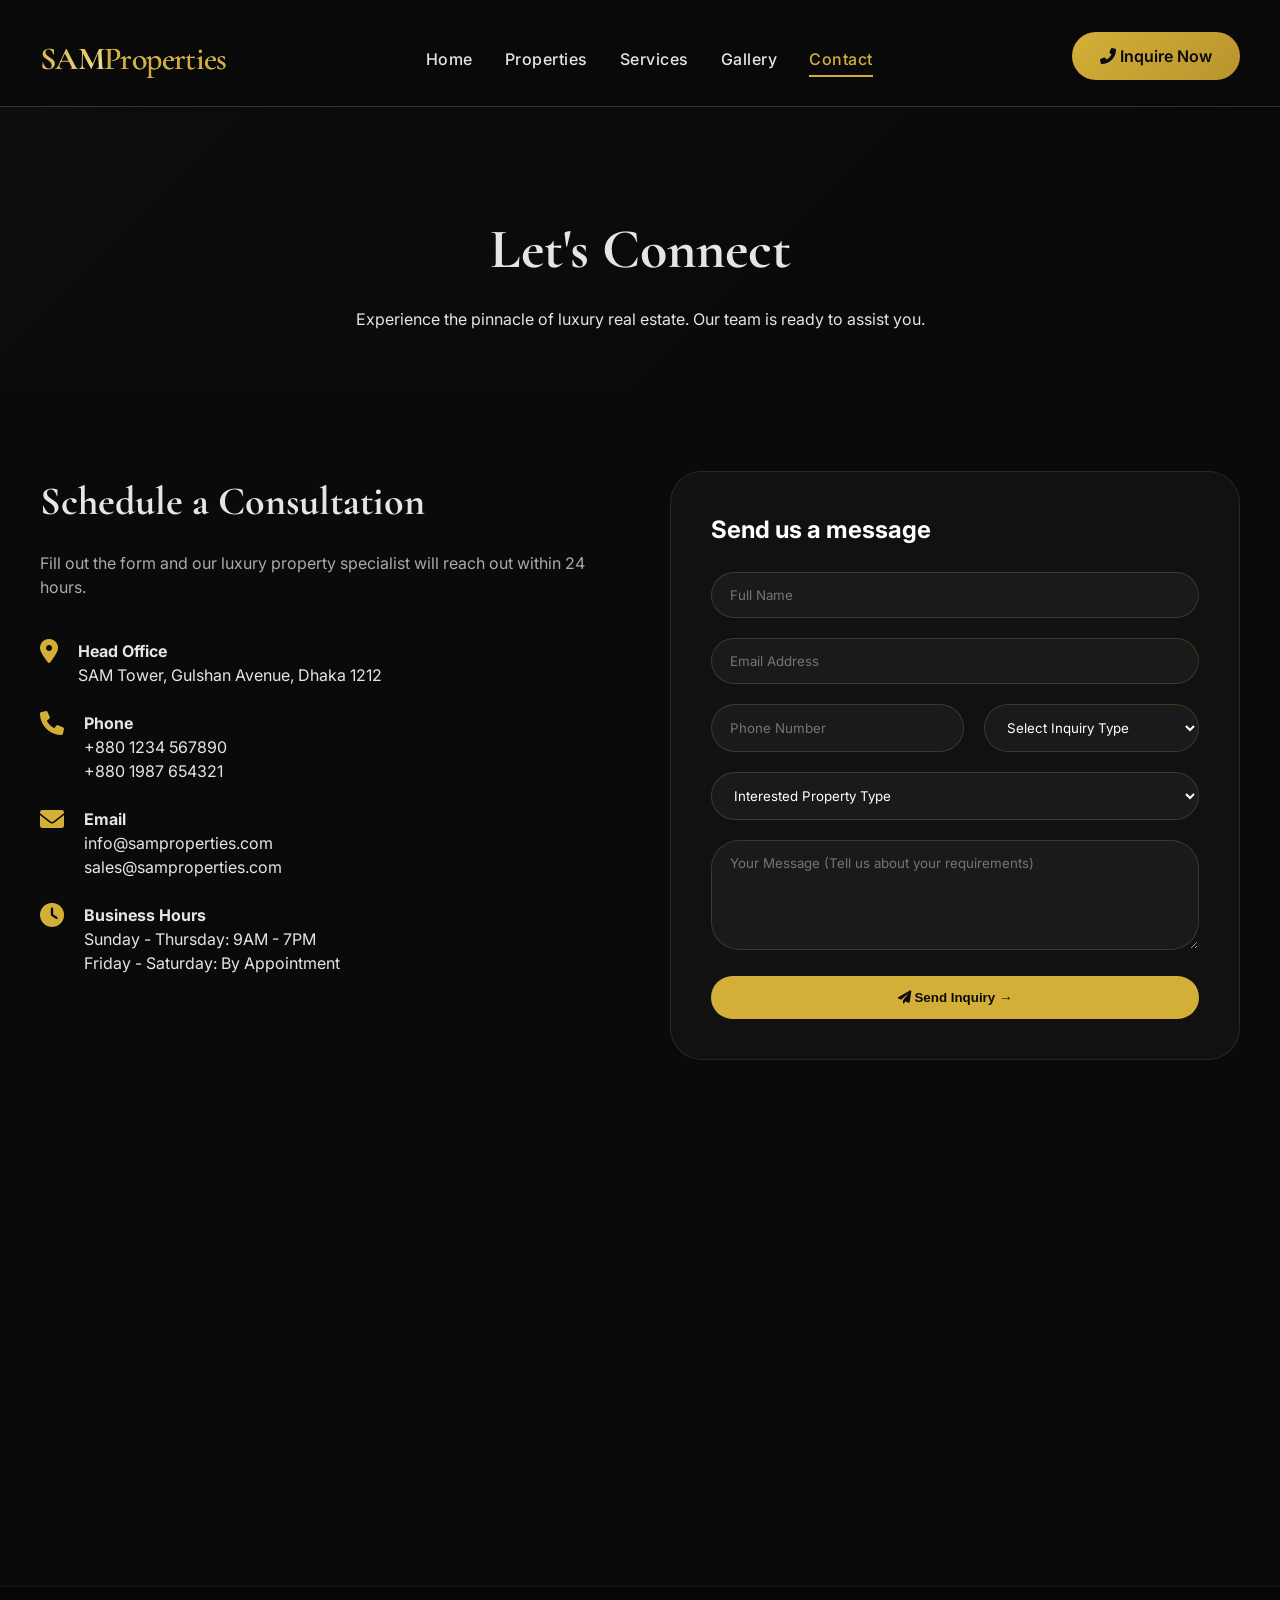
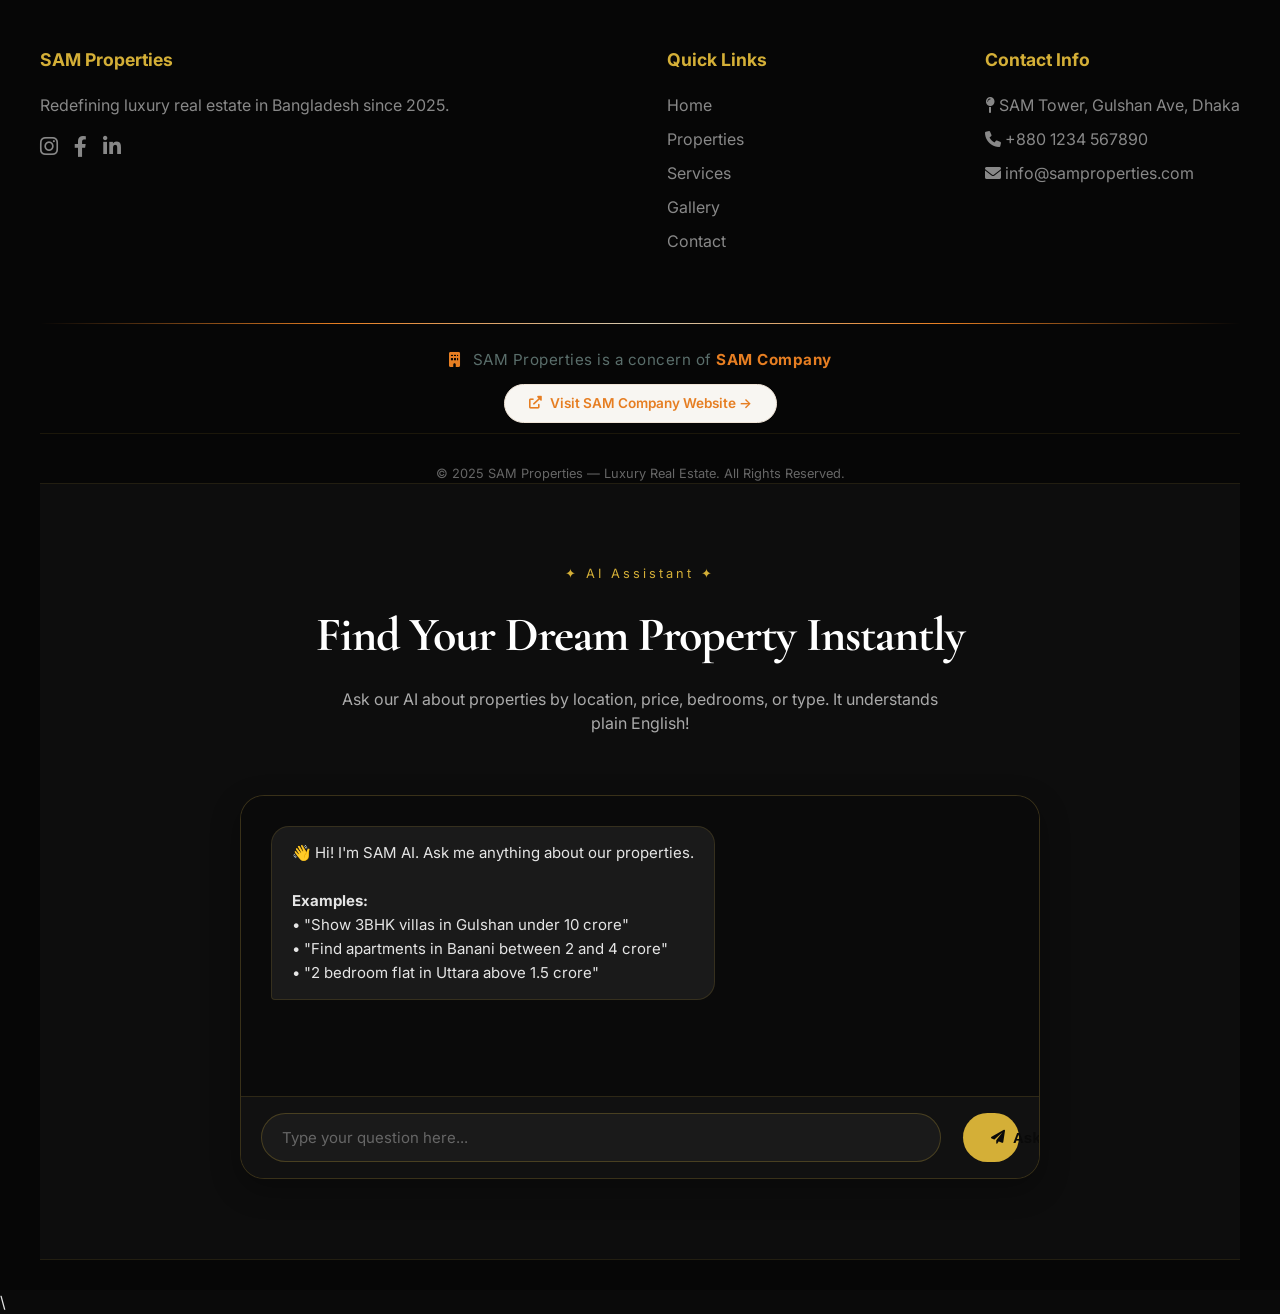
==== commit 43fc8f91: "Add mobile navigation toggle for hamburger menu" ====
--- a/contact.html
+++ b/contact.html
@@ -183,4 +183,53 @@
 
   
 </body>
+  \<!-- Mobile Navigation Toggle (for hamburger menu) -->
+<script>
+    // Create hamburger menu for mobile
+    document.addEventListener('DOMContentLoaded', function() {
+        const navLinks = document.querySelector('.nav-links');
+        const navContainer = document.querySelector('.nav-container');
+        
+        if (navContainer && navLinks && !document.querySelector('.hamburger')) {
+            const hamburger = document.createElement('button');
+            hamburger.className = 'hamburger';
+            hamburger.innerHTML = '<i class="fas fa-bars"></i>';
+            hamburger.style.cssText = `
+                display: none;
+                background: none;
+                border: none;
+                font-size: 28px;
+                color: #D4AF37;
+                cursor: pointer;
+                padding: 8px;
+            `;
+            
+            // Only show on mobile
+            if (window.innerWidth <= 768) {
+                hamburger.style.display = 'block';
+            }
+            window.addEventListener('resize', function() {
+                if (window.innerWidth <= 768) {
+                    hamburger.style.display = 'block';
+                } else {
+                    hamburger.style.display = 'none';
+                    navLinks.classList.remove('open');
+                }
+            });
+            
+            navContainer.insertBefore(hamburger, navLinks);
+            
+            hamburger.addEventListener('click', function(e) {
+                e.stopPropagation();
+                navLinks.classList.toggle('open');
+            });
+            
+            document.addEventListener('click', function(e) {
+                if (!navContainer.contains(e.target)) {
+                    navLinks.classList.remove('open');
+                }
+            });
+        }
+    });
+</script>
 </html>
--- a/style.css
+++ b/style.css
@@ -2118,3 +2118,1031 @@
     .nav-links.open { display: flex; }
     .nav-container { flex-wrap: wrap; }
 }
+
+
+/* ============================================
+   50X BETTER – BUSINESS & ENGAGEMENT FEATURES
+   ============================================ */
+
+/* 1. LEAD CAPTURE POPUP */
+.lead-popup {
+    position: fixed;
+    top: 0;
+    left: 0;
+    width: 100%;
+    height: 100%;
+    background: rgba(0,0,0,0.7);
+    backdrop-filter: blur(8px);
+    z-index: 999999;
+    display: none;
+    justify-content: center;
+    align-items: center;
+}
+.lead-popup.show { display: flex; }
+.lead-popup-content {
+    background: #1a1a1a;
+    border: 2px solid #D4AF37;
+    border-radius: 24px;
+    padding: 50px 40px;
+    max-width: 450px;
+    width: 90%;
+    text-align: center;
+    position: relative;
+    animation: popIn 0.5s ease;
+}
+@keyframes popIn {
+    from { transform: scale(0.8); opacity: 0; }
+    to { transform: scale(1); opacity: 1; }
+}
+.lead-popup-content .lead-icon {
+    font-size: 48px;
+    margin-bottom: 15px;
+}
+.lead-popup-content h2 {
+    color: #D4AF37;
+    font-family: 'Cormorant Garamond', serif;
+    font-size: 1.8rem;
+    margin-bottom: 10px;
+}
+.lead-popup-content p {
+    color: #ccc;
+    font-size: 0.95rem;
+    margin-bottom: 20px;
+}
+.lead-popup-content input {
+    width: 100%;
+    padding: 14px 18px;
+    margin-bottom: 12px;
+    border-radius: 40px;
+    border: 1px solid rgba(212,175,55,0.3);
+    background: #111;
+    color: white;
+    font-family: inherit;
+}
+.lead-popup-content .btn-primary {
+    width: 100%;
+    background: #D4AF37;
+    border: none;
+    padding: 14px;
+    border-radius: 40px;
+    font-weight: 700;
+    color: #0a0a0a;
+    cursor: pointer;
+    transition: 0.3s;
+}
+.lead-popup-content .btn-primary:hover {
+    background: #c4a02e;
+    transform: scale(1.02);
+}
+.lead-popup-content small {
+    color: #666;
+    font-size: 0.75rem;
+    display: block;
+    margin-top: 12px;
+}
+.lead-close {
+    position: absolute;
+    top: 15px;
+    right: 20px;
+    font-size: 28px;
+    color: #888;
+    background: none;
+    border: none;
+    cursor: pointer;
+}
+
+/* 2. WHATSAPP FLOATING BUTTON */
+.whatsapp-float {
+    position: fixed;
+    bottom: 30px;
+    left: 30px;
+    background: #25d366;
+    color: white;
+    padding: 14px 20px;
+    border-radius: 50px;
+    display: flex;
+    align-items: center;
+    gap: 10px;
+    z-index: 9999;
+    text-decoration: none;
+    font-weight: 600;
+    box-shadow: 0 4px 20px rgba(37,211,102,0.4);
+    transition: 0.3s;
+    font-size: 14px;
+}
+.whatsapp-float i {
+    font-size: 24px;
+}
+.whatsapp-float:hover {
+    transform: scale(1.05);
+    box-shadow: 0 6px 30px rgba(37,211,102,0.5);
+}
+.whatsapp-float .whatsapp-text {
+    display: inline-block;
+}
+@media (max-width: 500px) {
+    .whatsapp-float .whatsapp-text { display: none; }
+    .whatsapp-float { padding: 12px 16px; border-radius: 50%; }
+}
+
+/* 3. PROPERTY VIDEO TOUR */
+.property-video {
+    position: relative;
+    padding-bottom: 56.25%;
+    height: 0;
+    overflow: hidden;
+    border-radius: 12px;
+    margin-top: 12px;
+}
+.property-video iframe {
+    position: absolute;
+    top: 0;
+    left: 0;
+    width: 100%;
+    height: 100%;
+    border-radius: 12px;
+}
+
+/* 4. MORTGAGE CALCULATOR */
+.mortgage-calculator {
+    background: #111;
+    border: 1px solid rgba(212,175,55,0.2);
+    border-radius: 20px;
+    padding: 30px;
+    margin: 20px 0;
+}
+.mortgage-calculator h3 {
+    color: #D4AF37;
+    margin-bottom: 20px;
+}
+.mortgage-calculator .calc-row {
+    display: flex;
+    gap: 15px;
+    flex-wrap: wrap;
+    margin-bottom: 15px;
+}
+.mortgage-calculator .calc-row input {
+    flex: 1;
+    padding: 12px;
+    background: #1a1a1a;
+    border: 1px solid rgba(212,175,55,0.2);
+    border-radius: 30px;
+    color: white;
+}
+.mortgage-calculator .calc-result {
+    background: #1a1a1a;
+    padding: 15px 20px;
+    border-radius: 16px;
+    margin-top: 15px;
+    border-left: 4px solid #D4AF37;
+}
+.mortgage-calculator .calc-result .amount {
+    font-size: 1.8rem;
+    font-weight: 800;
+    color: #D4AF37;
+}
+
+/* 5. FEATURED BADGE */
+.featured-badge {
+    position: absolute;
+    top: 15px;
+    left: 15px;
+    background: #D4AF37;
+    color: #0a0a0a;
+    font-size: 11px;
+    font-weight: 700;
+    padding: 4px 14px;
+    border-radius: 20px;
+    z-index: 5;
+    letter-spacing: 1px;
+}
+
+/* 6. PROPERTY STATUS */
+.property-status {
+    display: inline-block;
+    padding: 3px 12px;
+    border-radius: 20px;
+    font-size: 11px;
+    font-weight: 600;
+    margin-top: 8px;
+}
+.property-status.available { background: #2e7d32; color: #a5d6a7; }
+.property-status.pending { background: #e65100; color: #ffcc80; }
+.property-status.sold { background: #c62828; color: #ef9a9a; }
+
+/* 7. RATING STARS */
+.property-rating {
+    display: flex;
+    align-items: center;
+    gap: 6px;
+    margin-top: 6px;
+}
+.property-rating .stars {
+    color: #D4AF37;
+    letter-spacing: 2px;
+}
+.property-rating .score {
+    color: #aaa;
+    font-size: 13px;
+}
+
+/* 8. AGENT PROFILE */
+.agent-profile {
+    display: flex;
+    align-items: center;
+    gap: 15px;
+    padding: 15px;
+    background: #1a1a1a;
+    border-radius: 16px;
+    margin-top: 15px;
+}
+.agent-profile img {
+    width: 50px;
+    height: 50px;
+    border-radius: 50%;
+    object-fit: cover;
+    border: 2px solid #D4AF37;
+}
+.agent-profile .agent-info h4 {
+    color: white;
+    margin: 0;
+    font-size: 14px;
+}
+.agent-profile .agent-info p {
+    color: #aaa;
+    font-size: 12px;
+    margin: 0;
+}
+.agent-profile .agent-info .agent-contact {
+    color: #D4AF37;
+    font-size: 12px;
+    text-decoration: none;
+}
+
+/* 9. SIMILAR PROPERTIES */
+.similar-properties {
+    margin-top: 30px;
+    padding-top: 30px;
+    border-top: 1px solid rgba(212,175,55,0.1);
+}
+.similar-properties h4 {
+    color: #D4AF37;
+    margin-bottom: 15px;
+}
+.similar-grid {
+    display: grid;
+    grid-template-columns: repeat(auto-fit, minmax(200px, 1fr));
+    gap: 15px;
+}
+.similar-card {
+    background: #111;
+    border-radius: 12px;
+    overflow: hidden;
+    transition: 0.3s;
+    cursor: pointer;
+}
+.similar-card:hover { transform: translateY(-3px); border-color: #D4AF37; }
+.similar-card img {
+    width: 100%;
+    height: 120px;
+    object-fit: cover;
+}
+.similar-card .similar-info {
+    padding: 10px 12px;
+}
+.similar-card .similar-info h5 {
+    color: white;
+    font-size: 13px;
+    margin: 0;
+}
+.similar-card .similar-info p {
+    color: #aaa;
+    font-size: 12px;
+    margin: 4px 0 0;
+}
+
+/* 10. TESTIMONIALS WITH PHOTOS */
+.testimonial-card {
+    background: #111;
+    border: 1px solid rgba(212,175,55,0.1);
+    border-radius: 20px;
+    padding: 25px;
+    text-align: center;
+}
+.testimonial-card img {
+    width: 70px;
+    height: 70px;
+    border-radius: 50%;
+    object-fit: cover;
+    border: 3px solid #D4AF37;
+    margin-bottom: 15px;
+}
+.testimonial-card .testimonial-text {
+    color: #ddd;
+    font-style: italic;
+    font-size: 14px;
+    line-height: 1.6;
+}
+.testimonial-card .testimonial-author {
+    color: #D4AF37;
+    font-weight: 700;
+    margin-top: 10px;
+}
+
+/* 11. BLOG PREVIEW */
+.blog-preview {
+    display: grid;
+    grid-template-columns: repeat(auto-fit, minmax(280px, 1fr));
+    gap: 25px;
+    margin-top: 30px;
+}
+.blog-card {
+    background: #111;
+    border-radius: 16px;
+    overflow: hidden;
+    border: 1px solid rgba(212,175,55,0.1);
+    transition: 0.3s;
+}
+.blog-card:hover { transform: translateY(-5px); border-color: #D4AF37; }
+.blog-card img {
+    width: 100%;
+    height: 180px;
+    object-fit: cover;
+}
+.blog-card .blog-content {
+    padding: 18px;
+}
+.blog-card .blog-content .blog-date {
+    color: #666;
+    font-size: 11px;
+}
+.blog-card .blog-content h4 {
+    color: white;
+    margin: 8px 0 10px;
+    font-size: 16px;
+}
+.blog-card .blog-content p {
+    color: #aaa;
+    font-size: 13px;
+    line-height: 1.5;
+}
+.blog-card .blog-content .read-more {
+    color: #D4AF37;
+    text-decoration: none;
+    font-weight: 600;
+    font-size: 13px;
+}
+
+/* 12. NEIGHBORHOOD INFO */
+.neighborhood-info {
+    display: grid;
+    grid-template-columns: repeat(auto-fit, minmax(120px, 1fr));
+    gap: 12px;
+    margin-top: 15px;
+}
+.neighborhood-item {
+    background: #1a1a1a;
+    padding: 12px;
+    border-radius: 12px;
+    text-align: center;
+}
+.neighborhood-item i {
+    color: #D4AF37;
+    font-size: 20px;
+    margin-bottom: 6px;
+}
+.neighborhood-item span {
+    color: #aaa;
+    font-size: 12px;
+    display: block;
+}
+
+/* 13. EMAIL ALERT */
+.alert-signup {
+    background: #111;
+    border: 1px solid rgba(212,175,55,0.2);
+    border-radius: 16px;
+    padding: 20px;
+    display: flex;
+    flex-wrap: wrap;
+    gap: 12px;
+    align-items: center;
+}
+.alert-signup input {
+    flex: 1;
+    padding: 12px 18px;
+    background: #1a1a1a;
+    border: 1px solid rgba(212,175,55,0.2);
+    border-radius: 30px;
+    color: white;
+    min-width: 180px;
+}
+.alert-signup button {
+    background: #D4AF37;
+    border: none;
+    padding: 12px 24px;
+    border-radius: 30px;
+    color: #0a0a0a;
+    font-weight: 700;
+    cursor: pointer;
+    transition: 0.3s;
+}
+.alert-signup button:hover { background: #c4a02e; }
+
+/* 14. PROPERTY MAP VIEW */
+.property-map {
+    height: 300px;
+    border-radius: 16px;
+    overflow: hidden;
+    margin-top: 15px;
+}
+.property-map iframe {
+    width: 100%;
+    height: 100%;
+    border: 0;
+}
+
+/* 15. VIRTUAL STAGING TOGGLE */
+.staging-toggle {
+    display: flex;
+    gap: 10px;
+    margin: 10px 0;
+}
+.staging-toggle button {
+    padding: 6px 18px;
+    border: 1px solid rgba(212,175,55,0.3);
+    border-radius: 20px;
+    background: transparent;
+    color: #aaa;
+    cursor: pointer;
+    transition: 0.3s;
+}
+.staging-toggle button.active {
+    background: #D4AF37;
+    color: #0a0a0a;
+    border-color: #D4AF37;
+}
+
+
+#leadTrigger {
+    display: inline-block !important;
+    visibility: visible !important;
+    opacity: 1 !important;
+    z-index: 9999 !important;
+}
+
+
+
+/* ============================================
+   MOBILE RESPONSIVENESS – ALL DEVICES
+   ============================================ */
+
+/* Mobile First Approach */
+* {
+    -webkit-tap-highlight-color: transparent;
+}
+
+/* ===== EXTRA SMALL DEVICES (iPhone Mini, SE, small Android) ===== */
+@media (max-width: 380px) {
+    /* Navigation */
+    .nav-container {
+        padding: 12px 16px !important;
+        gap: 10px !important;
+    }
+    .logo {
+        font-size: 1.3rem !important;
+    }
+    .logo img.site-logo {
+        max-height: 30px !important;
+    }
+    .nav-links {
+        gap: 12px !important;
+        flex-wrap: wrap !important;
+        justify-content: center !important;
+    }
+    .nav-links a {
+        font-size: 0.7rem !important;
+    }
+    .btn-book {
+        padding: 6px 16px !important;
+        font-size: 0.7rem !important;
+    }
+    .btn-luxury {
+        padding: 6px 14px !important;
+        font-size: 0.7rem !important;
+    }
+
+    /* Hero */
+    .hero-content h1 {
+        font-size: 1.8rem !important;
+    }
+    .hero-content p {
+        font-size: 0.85rem !important;
+    }
+    .hero-content {
+        margin-left: 5% !important;
+        padding-right: 5% !important;
+    }
+    .hero-badge {
+        font-size: 0.65rem !important;
+        padding: 4px 12px !important;
+    }
+    .btn-primary {
+        padding: 8px 18px !important;
+        font-size: 0.75rem !important;
+    }
+    .btn-outline {
+        padding: 8px 18px !important;
+        font-size: 0.75rem !important;
+        margin-left: 8px !important;
+    }
+
+    /* Cards */
+    .property-grid,
+    .destinations-grid,
+    .blog-grid {
+        grid-template-columns: 1fr !important;
+        gap: 16px !important;
+    }
+    .property-card .property-img,
+    .dest-card img,
+    .blog-card img {
+        height: 160px !important;
+    }
+
+    /* Sections */
+    .container {
+        padding: 0 16px !important;
+    }
+    .section-title {
+        font-size: 1.5rem !important;
+    }
+    .features-grid,
+    .services-grid,
+    .packing-grid {
+        grid-template-columns: 1fr !important;
+        gap: 16px !important;
+    }
+
+    /* Footer */
+    .footer-container {
+        flex-direction: column !important;
+        gap: 20px !important;
+        padding: 0 16px !important;
+    }
+    .footer-col {
+        width: 100% !important;
+    }
+
+    /* Forms */
+    .form-row {
+        flex-direction: column !important;
+    }
+    .contact-form-container {
+        padding: 16px !important;
+    }
+    .contact-form-container input,
+    .contact-form-container textarea {
+        padding: 10px !important;
+        font-size: 14px !important;
+    }
+
+    /* AI Chat */
+    .ai-chat-widget {
+        width: 280px !important;
+        height: 400px !important;
+        right: 10px !important;
+        bottom: 70px !important;
+    }
+    .ai-chat-messages {
+        padding: 12px !important;
+        min-height: 200px !important;
+    }
+    .ai-message {
+        font-size: 12px !important;
+        padding: 8px 12px !important;
+    }
+    .ai-chat-input input {
+        font-size: 13px !important;
+        padding: 10px 14px !important;
+    }
+    .ai-chat-input button {
+        padding: 10px 16px !important;
+        font-size: 12px !important;
+    }
+
+    /* Floating Elements */
+    .whatsapp-float {
+        padding: 8px 12px !important;
+        font-size: 11px !important;
+        bottom: 15px !important;
+        left: 15px !important;
+    }
+    .whatsapp-float .whatsapp-text {
+        display: none !important;
+    }
+    .whatsapp-float {
+        border-radius: 50% !important;
+        width: 44px !important;
+        height: 44px !important;
+        justify-content: center !important;
+    }
+
+    .ai-chat-btn {
+        width: 44px !important;
+        height: 44px !important;
+        bottom: 15px !important;
+        right: 15px !important;
+    }
+    .ai-chat-btn i {
+        font-size: 20px !important;
+    }
+
+    #leadTrigger {
+        padding: 10px 16px !important;
+        font-size: 11px !important;
+        bottom: 15px !important;
+        right: 15px !important;
+    }
+
+    .theme-toggle {
+        width: 34px !important;
+        height: 34px !important;
+        font-size: 14px !important;
+        top: 12px !important;
+        right: 60px !important;
+    }
+
+    #backToTop {
+        width: 38px !important;
+        height: 38px !important;
+        font-size: 16px !important;
+        bottom: 70px !important;
+        right: 15px !important;
+    }
+
+    /* Package Cards */
+    .package-card {
+        width: 100% !important;
+        padding: 20px !important;
+    }
+    .package-price {
+        font-size: 1.3rem !important;
+    }
+
+    /* Tables */
+    .cost-table th,
+    .cost-table td {
+        padding: 6px 4px !important;
+        font-size: 0.6rem !important;
+    }
+    .cost-table-wrapper {
+        overflow-x: auto !important;
+    }
+    .filter-bar {
+        flex-direction: column !important;
+        align-items: stretch !important;
+        padding: 12px 16px !important;
+        border-radius: 20px !important;
+    }
+    .filter-sort {
+        flex-direction: column !important;
+    }
+    .filter-input input {
+        font-size: 13px !important;
+        padding: 10px 14px !important;
+    }
+
+    /* Calculator */
+    .calc-grid {
+        grid-template-columns: 1fr !important;
+        padding: 16px !important;
+    }
+    .calc-row input,
+    .calc-row select {
+        font-size: 13px !important;
+        padding: 10px !important;
+    }
+
+    /* Weather */
+    .weather-grid {
+        grid-template-columns: 1fr 1fr !important;
+        gap: 12px !important;
+    }
+
+    /* Currency */
+    .currency-row {
+        flex-direction: column !important;
+    }
+    .currency-row input {
+        width: 100% !important;
+    }
+    .currency-row select {
+        width: 100% !important;
+    }
+
+    /* Lead Popup */
+    .lead-popup-content {
+        padding: 30px 20px !important;
+        max-width: 95% !important;
+        margin: 10px !important;
+    }
+    .lead-popup-content h2 {
+        font-size: 1.3rem !important;
+    }
+
+    /* Hamburger Menu */
+    .hamburger {
+        display: block !important;
+    }
+    .nav-links {
+        display: none !important;
+        flex-direction: column !important;
+        width: 100% !important;
+        padding: 15px 0 !important;
+        gap: 12px !important;
+        background: inherit !important;
+    }
+    .nav-links.open {
+        display: flex !important;
+    }
+    .nav-container {
+        flex-wrap: wrap !important;
+    }
+}
+
+/* ===== SMALL PHONES (iPhone SE, Galaxy S8) ===== */
+@media (min-width: 381px) and (max-width: 480px) {
+    .nav-container {
+        padding: 14px 18px !important;
+        gap: 12px !important;
+    }
+    .logo {
+        font-size: 1.5rem !important;
+    }
+    .nav-links {
+        gap: 14px !important;
+    }
+    .nav-links a {
+        font-size: 0.75rem !important;
+    }
+    .hero-content h1 {
+        font-size: 2.2rem !important;
+    }
+    .property-grid,
+    .destinations-grid,
+    .blog-grid {
+        grid-template-columns: 1fr 1fr !important;
+        gap: 16px !important;
+    }
+    .section-title {
+        font-size: 1.8rem !important;
+    }
+    .container {
+        padding: 0 20px !important;
+    }
+    .footer-container {
+        flex-direction: column !important;
+        gap: 24px !important;
+    }
+    .form-row {
+        flex-direction: column !important;
+    }
+    .ai-chat-widget {
+        width: 310px !important;
+        height: 420px !important;
+        right: 12px !important;
+        bottom: 75px !important;
+    }
+    .whatsapp-float .whatsapp-text {
+        display: none !important;
+    }
+    .whatsapp-float {
+        border-radius: 50% !important;
+        width: 48px !important;
+        height: 48px !important;
+        justify-content: center !important;
+        padding: 0 !important;
+    }
+    .calc-grid {
+        grid-template-columns: 1fr !important;
+    }
+    .weather-grid {
+        grid-template-columns: 1fr 1fr !important;
+    }
+    .lead-popup-content {
+        padding: 35px 25px !important;
+        max-width: 95% !important;
+    }
+    .package-card {
+        width: 100% !important;
+    }
+
+    /* Hamburger Menu */
+    .hamburger {
+        display: block !important;
+    }
+    .nav-links {
+        display: none !important;
+        flex-direction: column !important;
+        width: 100% !important;
+        padding: 15px 0 !important;
+        gap: 12px !important;
+    }
+    .nav-links.open {
+        display: flex !important;
+    }
+    .nav-container {
+        flex-wrap: wrap !important;
+    }
+}
+
+/* ===== TABLETS & iPADS ===== */
+@media (min-width: 481px) and (max-width: 1024px) {
+    .nav-container {
+        padding: 16px 24px !important;
+    }
+    .logo {
+        font-size: 1.7rem !important;
+    }
+    .nav-links {
+        gap: 20px !important;
+    }
+    .hero-content h1 {
+        font-size: 2.8rem !important;
+    }
+    .property-grid,
+    .destinations-grid,
+    .blog-grid {
+        grid-template-columns: repeat(2, 1fr) !important;
+        gap: 24px !important;
+    }
+    .features-grid {
+        grid-template-columns: 1fr 1fr !important;
+    }
+    .services-grid {
+        grid-template-columns: 1fr 1fr 1fr !important;
+    }
+    .packing-grid {
+        grid-template-columns: 1fr 1fr !important;
+    }
+    .container {
+        padding: 0 28px !important;
+    }
+    .footer-container {
+        grid-template-columns: 1fr 1fr !important;
+    }
+    .calc-grid {
+        grid-template-columns: 1fr 1fr !important;
+        padding: 24px !important;
+    }
+    .weather-grid {
+        grid-template-columns: repeat(2, 1fr) !important;
+    }
+    .currency-row {
+        flex-wrap: wrap !important;
+    }
+    .form-row {
+        flex-direction: column !important;
+    }
+    .ai-chat-widget {
+        width: 340px !important;
+        height: 460px !important;
+        right: 20px !important;
+        bottom: 90px !important;
+    }
+    .whatsapp-float {
+        padding: 12px 16px !important;
+        font-size: 13px !important;
+    }
+    .whatsapp-float .whatsapp-text {
+        display: inline-block !important;
+    }
+    .package-card {
+        width: 280px !important;
+    }
+    .packages-section {
+        gap: 20px !important;
+    }
+
+    /* Hamburger Menu (Tablet) */
+    .hamburger {
+        display: none !important;
+    }
+    .nav-links {
+        display: flex !important;
+        flex-direction: row !important;
+        width: auto !important;
+        padding: 0 !important;
+        gap: 20px !important;
+    }
+}
+
+/* ===== LARGE SCREENS & DESKTOPS ===== */
+@media (min-width: 1025px) {
+    .property-grid,
+    .destinations-grid {
+        grid-template-columns: repeat(3, 1fr) !important;
+    }
+    .blog-grid {
+        grid-template-columns: repeat(3, 1fr) !important;
+    }
+    .features-grid {
+        grid-template-columns: repeat(4, 1fr) !important;
+    }
+    .services-grid {
+        grid-template-columns: repeat(3, 1fr) !important;
+    }
+    .packing-grid {
+        grid-template-columns: repeat(3, 1fr) !important;
+    }
+    .container {
+        padding: 0 40px !important;
+    }
+
+    /* Hide hamburger on desktop */
+    .hamburger {
+        display: none !important;
+    }
+    .nav-links {
+        display: flex !important;
+        flex-direction: row !important;
+        width: auto !important;
+        padding: 0 !important;
+        gap: 32px !important;
+    }
+}
+
+/* ===== FIX: Safe area for notch phones ===== */
+@supports (padding: max(0px)) {
+    .navbar {
+        padding-top: max(12px, env(safe-area-inset-top)) !important;
+    }
+    .whatsapp-float {
+        padding-bottom: max(12px, env(safe-area-inset-bottom)) !important;
+    }
+    .ai-chat-btn {
+        padding-bottom: max(12px, env(safe-area-inset-bottom)) !important;
+    }
+}
+
+/* ===== FIX: Prevent horizontal scroll ===== */
+html, body {
+    overflow-x: hidden !important;
+    max-width: 100% !important;
+}
+
+/* ===== FIX: Touch-friendly buttons ===== */
+button, .btn-primary, .btn-outline, .btn-book, .btn-luxury, .btn-small, .btn-reset {
+    touch-action: manipulation !important;
+    -webkit-touch-callout: none !important;
+}
+
+/* ===== FIX: Better font rendering ===== */
+body {
+    -webkit-font-smoothing: antialiased !important;
+    -moz-osx-font-smoothing: grayscale !important;
+}
+
+/* ===== FIX: Hero background on mobile ===== */
+@media (max-width: 768px) {
+    .hero {
+        min-height: 60vh !important;
+        background-position: center 40% !important;
+    }
+    .hero-content {
+        padding: 20px !important;
+    }
+    .hero-content h1 {
+        font-size: 2.2rem !important;
+    }
+    .hero-content p {
+        font-size: 0.95rem !important;
+    }
+}
+
+/* ===== FIX: Images responsive ===== */
+img {
+    max-width: 100% !important;
+    height: auto !important;
+}
+
+/* ===== FIX: Cards on small screens ===== */
+@media (max-width: 480px) {
+    .property-card,
+    .dest-card,
+    .blog-card,
+    .package-card,
+    .service-card,
+    .feature-card,
+    .weather-card,
+    .emergency-card {
+        width: 100% !important;
+        margin: 0 auto !important;
+    }
+    .property-card .property-info,
+    .dest-card .dest-info,
+    .blog-card .blog-content {
+        padding: 14px !important;
+    }
+}
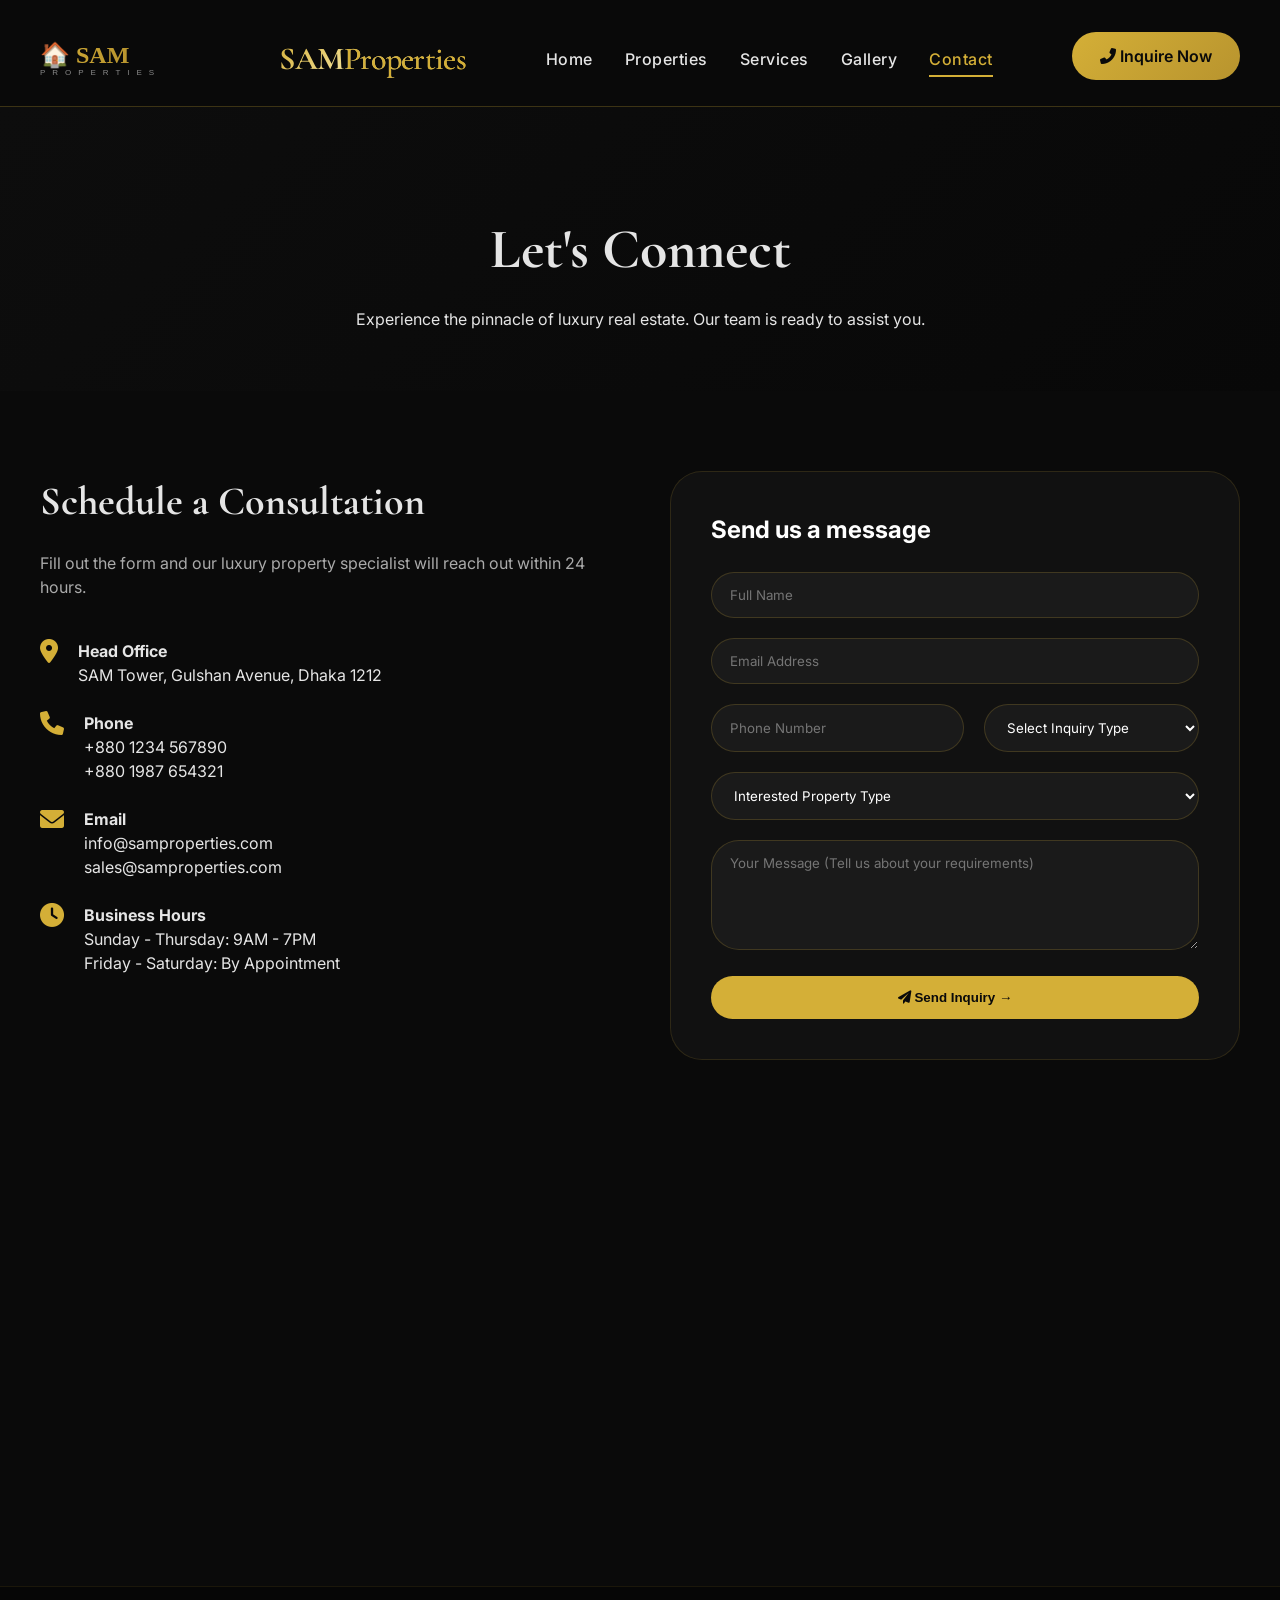
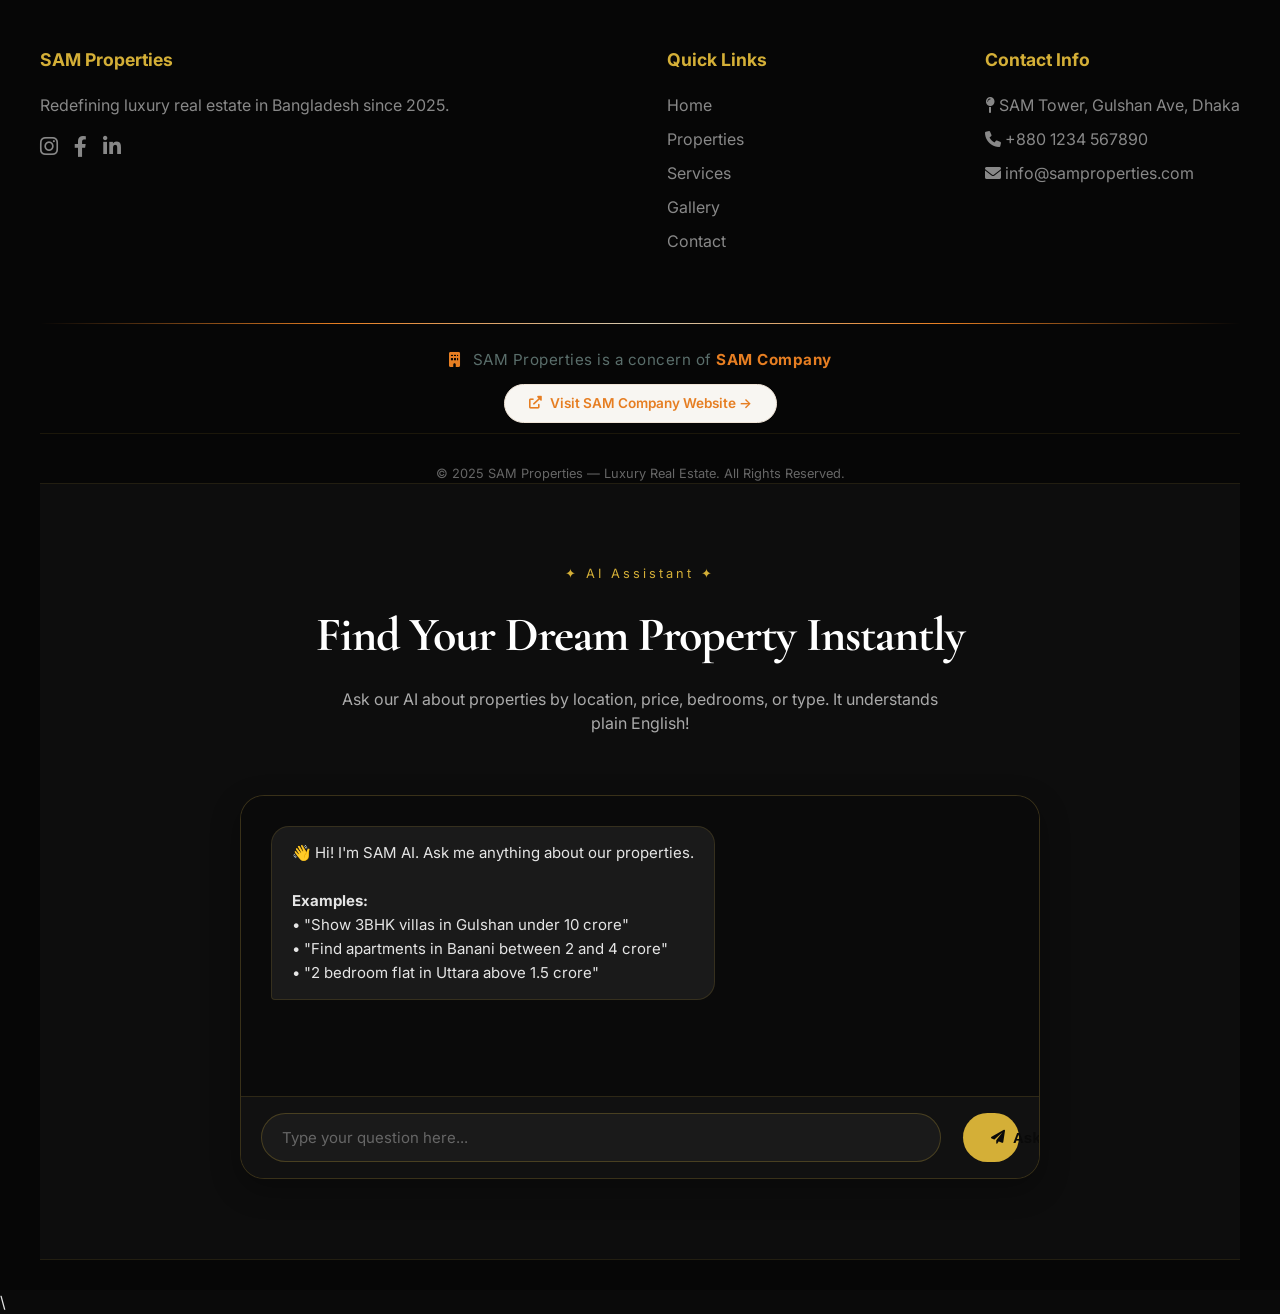
==== commit 6a3e58c2: "Add logo SVG and text to contact.html" ====
--- a/contact.html
+++ b/contact.html
@@ -8,10 +8,16 @@
   <link href="https://fonts.googleapis.com/css2?family=Cormorant+Garamond:wght@400;500;600;700&family=Inter:wght@300;400;500;600;700;800&display=swap" rel="stylesheet">
   <link rel="stylesheet" href="https://cdnjs.cloudflare.com/ajax/libs/font-awesome/6.0.0-beta3/css/all.min.css">
   <link rel="stylesheet" href="https://unpkg.com/aos@next/dist/aos.css" />
+  <meta name="viewport" content="width=device-width, initial-scale=1.0, maximum-scale=5.0, user-scalable=yes">
 </head>
 <body>
   <nav class="navbar">
     <div class="nav-container">
+      <svg class="logo-svg" width="160" height="50" viewBox="0 0 200 55">
+    <defs><linearGradient id="propGrad" x1="0%" y1="0%" x2="100%" y2="0%"><stop offset="0%" style="stop-color:#D4AF37;stop-opacity:1"/><stop offset="100%" style="stop-color:#B8942E;stop-opacity:1"/></linearGradient></defs>
+    <text x="0" y="33" font-family="'Playfair Display', serif" font-size="30" font-weight="800" fill="url(#propGrad)">🏠 SAM</text>
+    <text x="0" y="48" font-family="Arial, sans-serif" font-size="10" fill="#888" letter-spacing="3">P R O P E R T I E S</text>
+</svg>
       <div class="logo">SAM<span>Properties</span></div>
       <ul class="nav-links">
         <li><a href="index.html">Home</a></li>
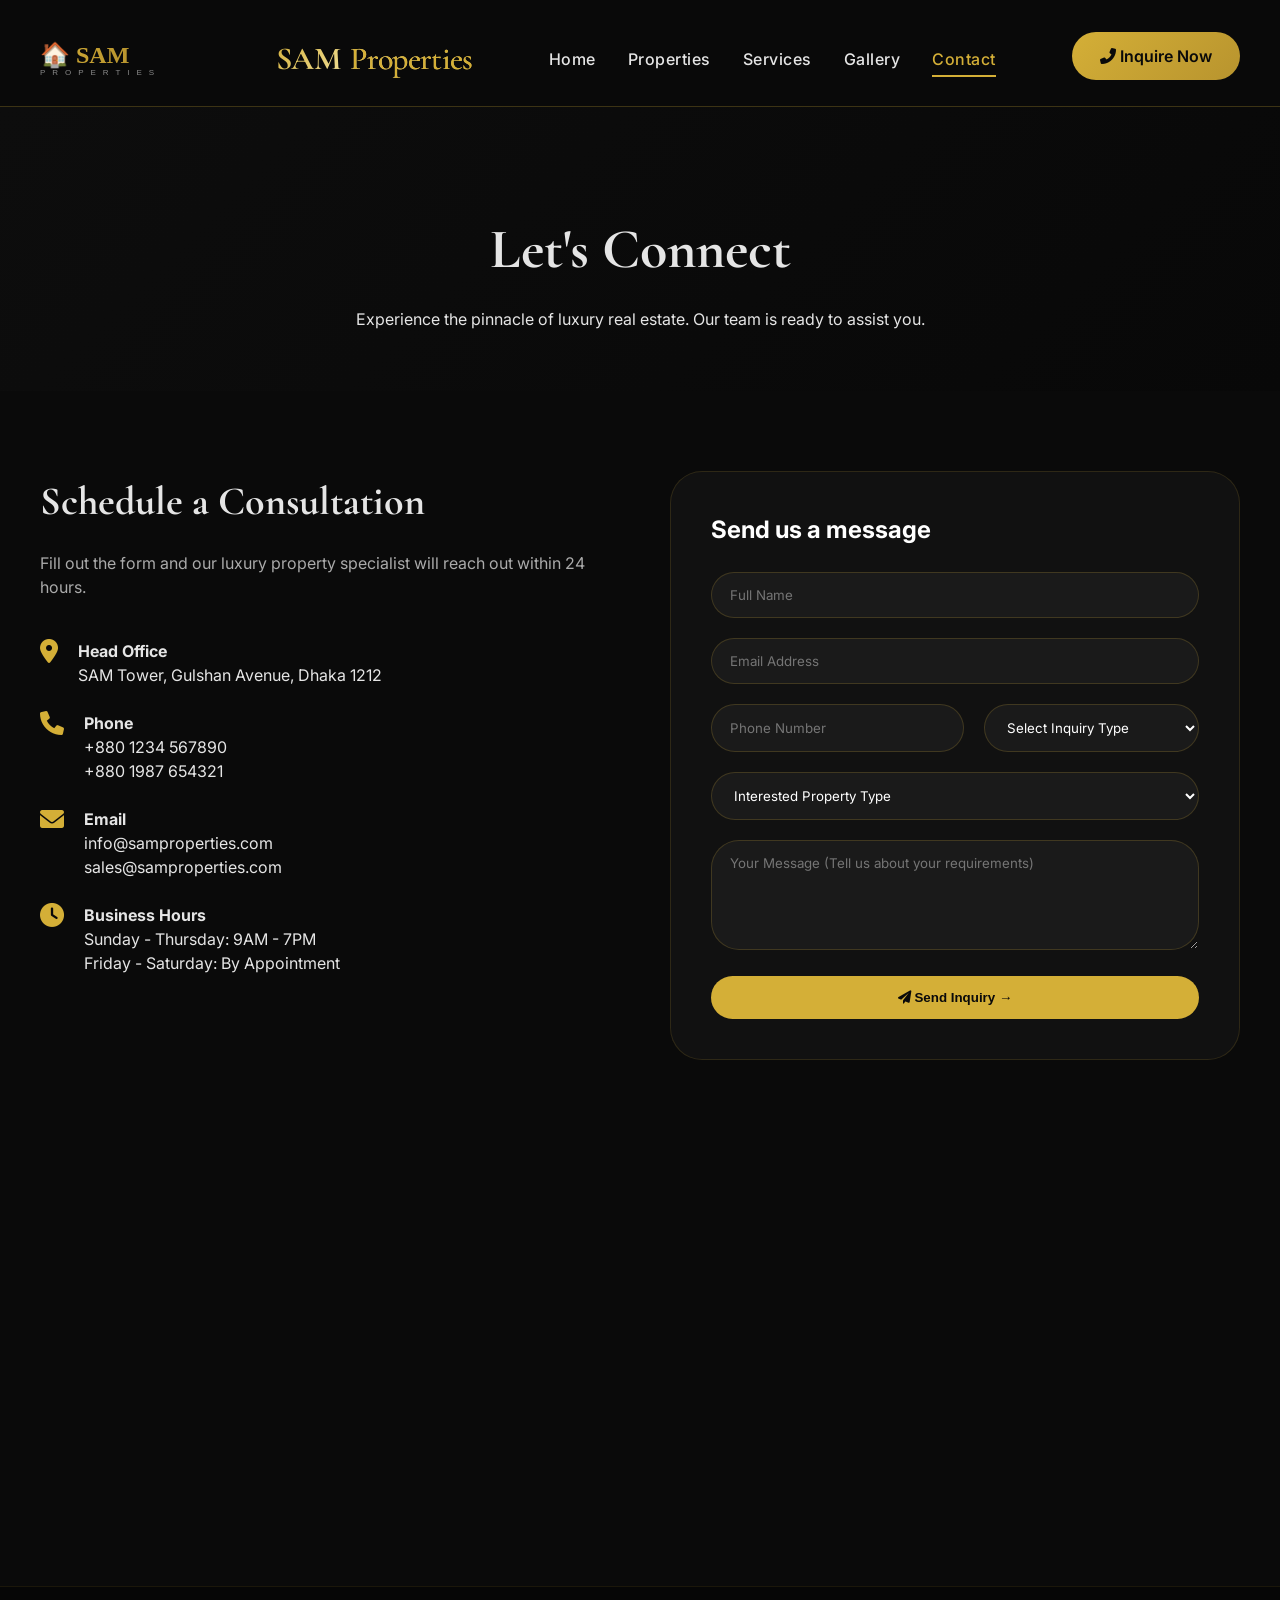
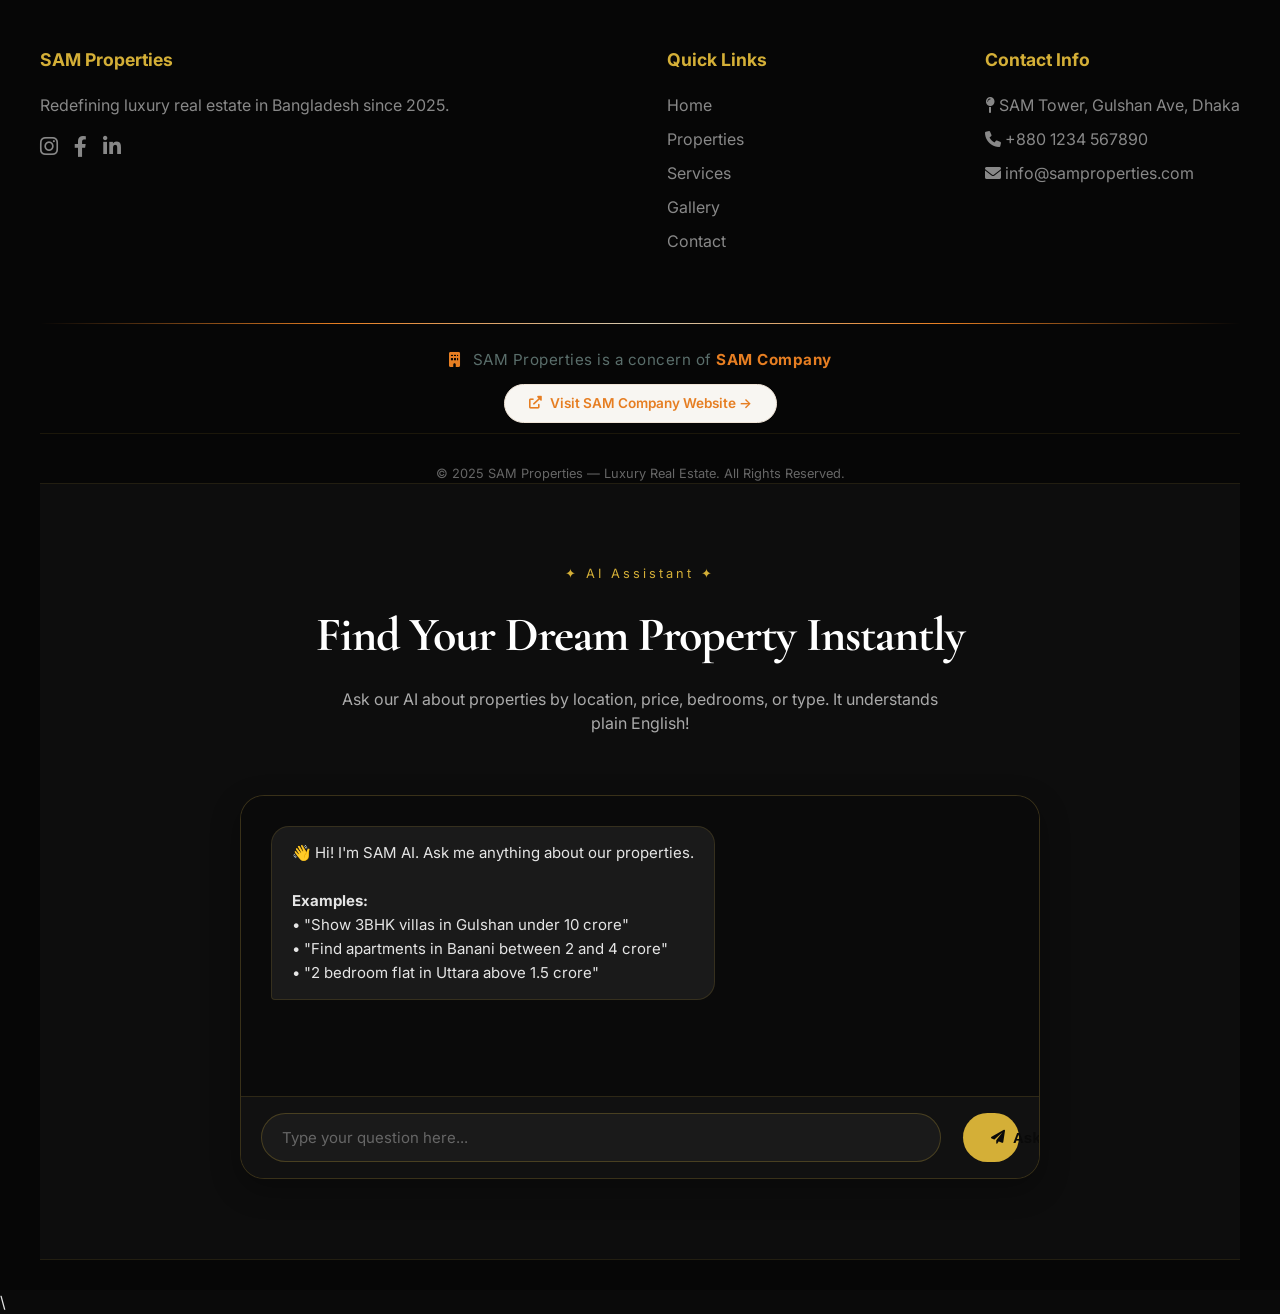
==== commit 5849189e: "Add PWA support to contact.html Added PWA meta tags and manifest link for better mobile support." ====
--- a/contact.html
+++ b/contact.html
@@ -9,6 +9,16 @@
   <link rel="stylesheet" href="https://cdnjs.cloudflare.com/ajax/libs/font-awesome/6.0.0-beta3/css/all.min.css">
   <link rel="stylesheet" href="https://unpkg.com/aos@next/dist/aos.css" />
   <meta name="viewport" content="width=device-width, initial-scale=1.0, maximum-scale=5.0, user-scalable=yes">
+  <!-- PWA Meta Tags -->
+<meta name="theme-color" content="#D4AF37">
+<meta name="apple-mobile-web-app-capable" content="yes">
+<meta name="apple-mobile-web-app-status-bar-style" content="black-translucent">
+
+<!-- Manifest Link -->
+<link rel="manifest" href="manifest.json">
+
+<!-- Apple Touch Icon -->
+<link rel="apple-touch-icon" href="data:image/svg+xml,<svg xmlns='http://www.w3.org/2000/svg' viewBox='0 0 100 100'><text y='.9em' font-size='90'>🌿</text></svg>">
 </head>
 <body>
   <nav class="navbar">
--- a/style.css
+++ b/style.css
@@ -3146,3 +3146,24 @@
         padding: 14px !important;
     }
 }
+
+/* ===== LOGO STYLES ===== */
+.logo .logo-svg {
+    max-height: 50px;
+    width: auto;
+    display: inline-block;
+    vertical-align: middle;
+}
+
+.logo {
+    display: flex;
+    align-items: center;
+    gap: 10px;
+}
+
+/* Logo size for mobile */
+@media (max-width: 480px) {
+    .logo .logo-svg {
+        max-height: 35px !important;
+    }
+}
